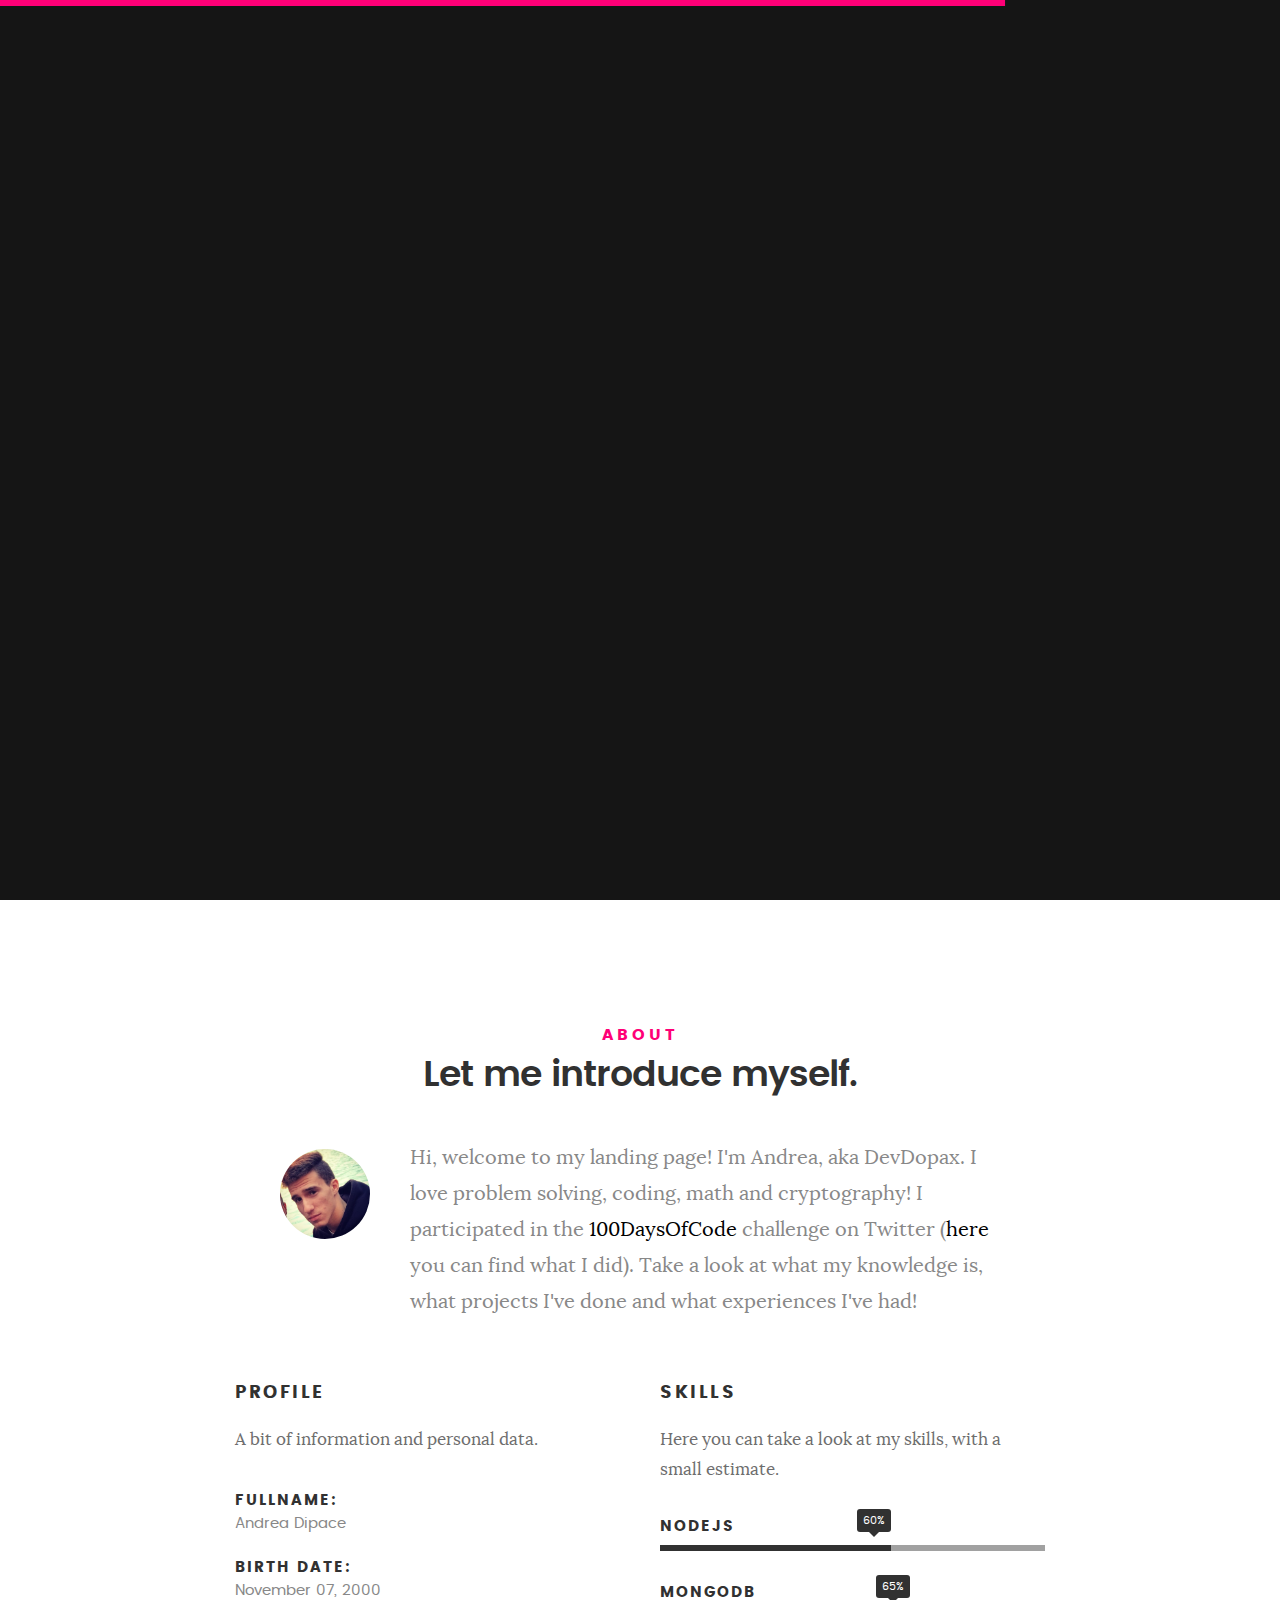
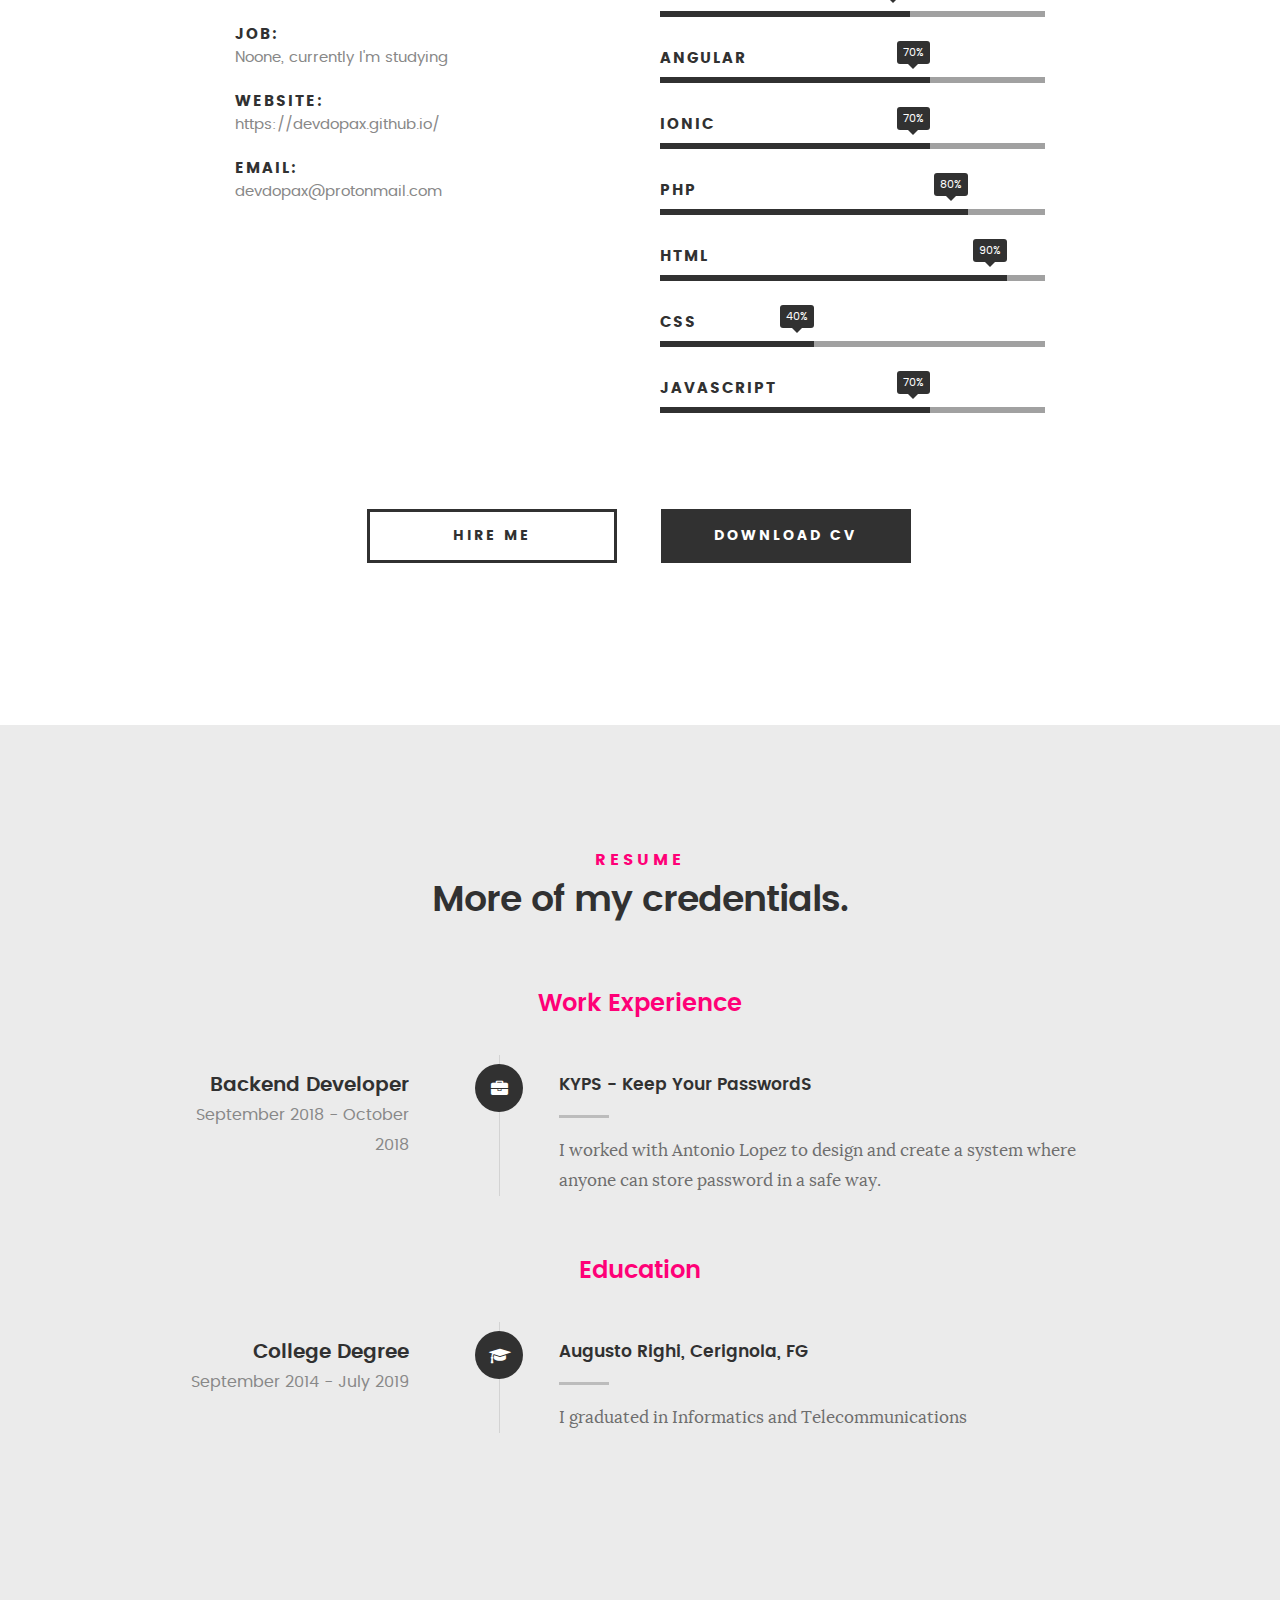
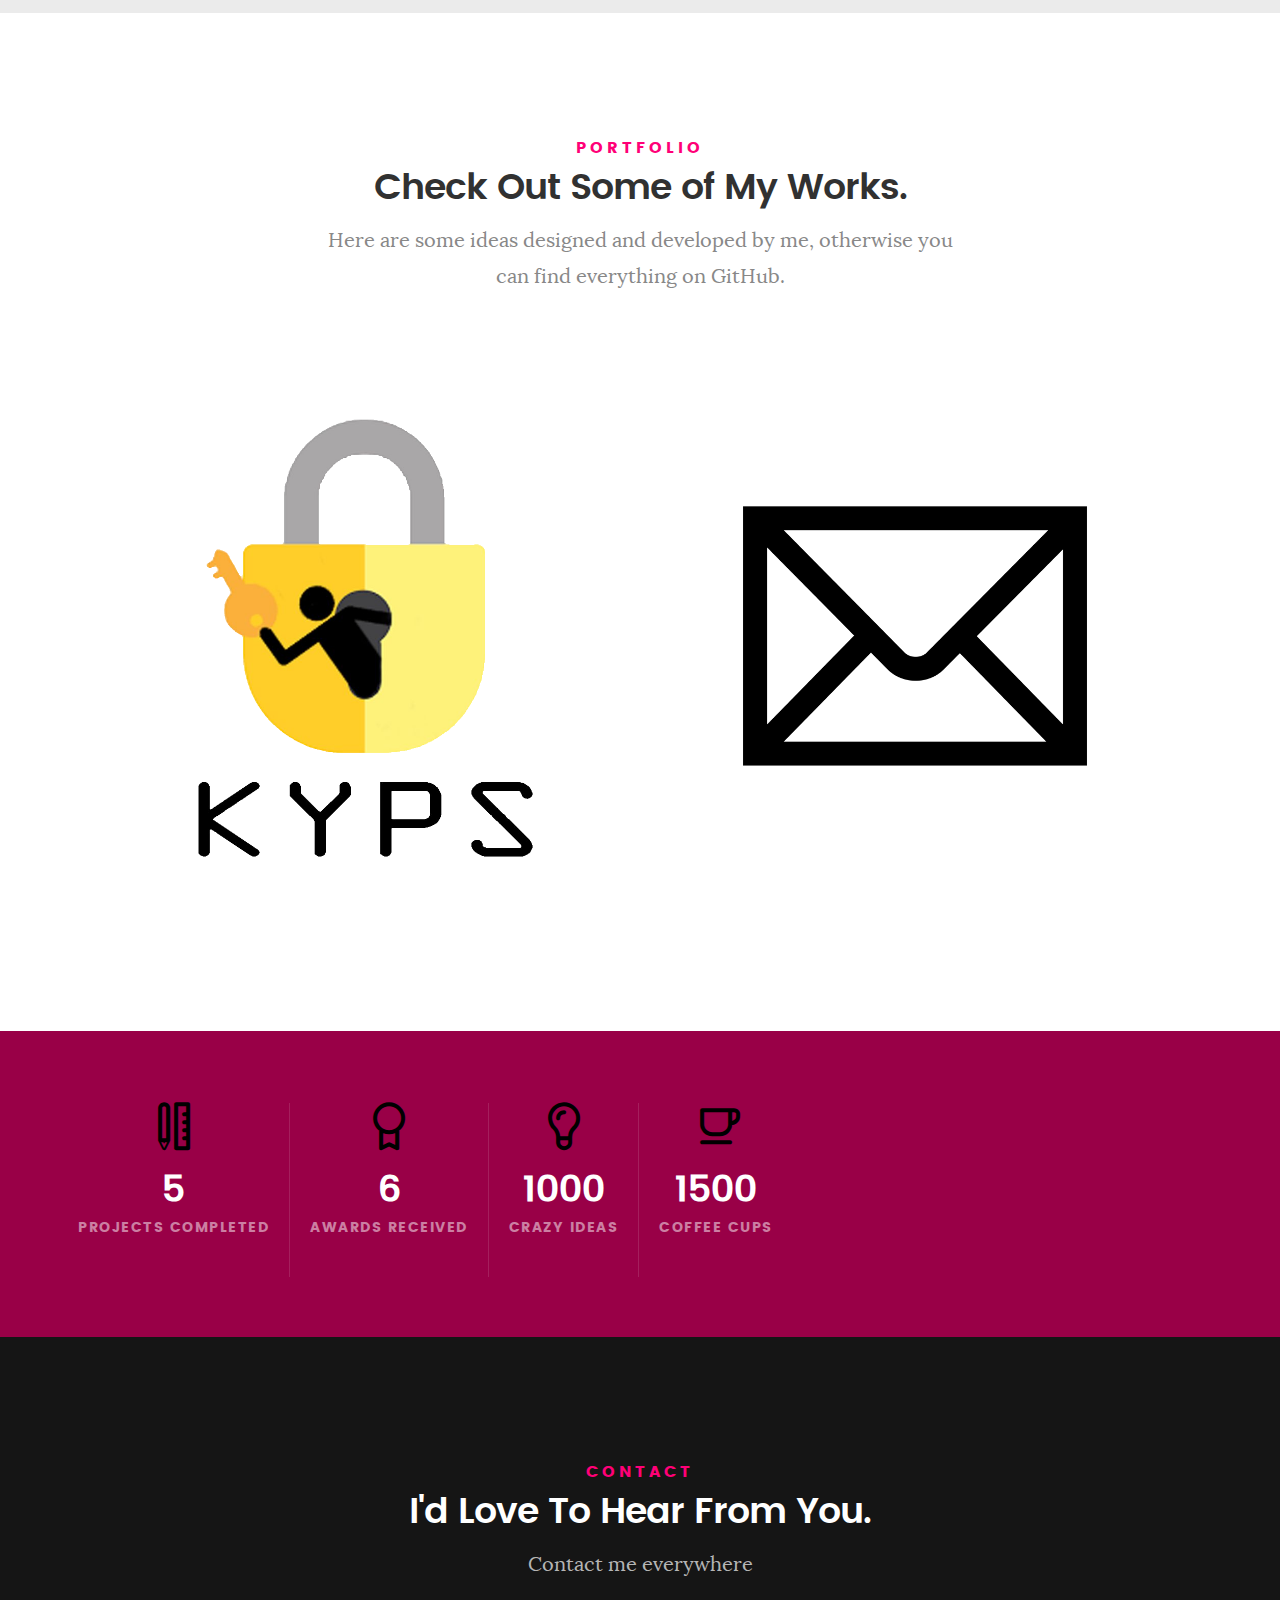
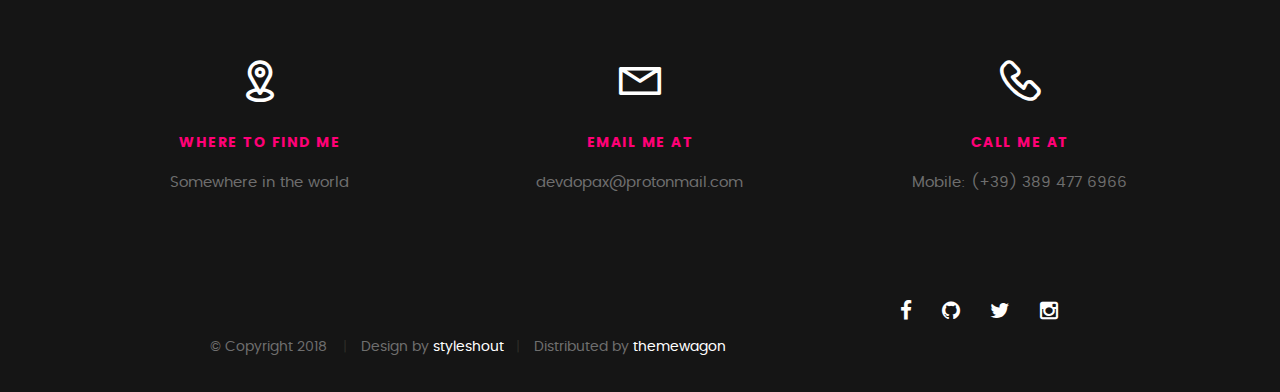
==== index.html @ ac33d2b0 "All done" ====
<!DOCTYPE html>
<!--[if IE 8 ]><html class="no-js oldie ie8" lang="en"> <![endif]-->
<!--[if IE 9 ]><html class="no-js oldie ie9" lang="en"> <![endif]-->
<!--[if (gte IE 9)|!(IE)]><!--><html class="no-js" lang="en"> <!--<![endif]-->
<head>

   <!--- basic page needs
   ================================================== -->
   <meta charset="utf-8">
	<title>DevDopax</title>
	<meta name="description" content="">  
	<meta name="author" content="">

   <!-- mobile specific metas
   ================================================== -->
	<meta name="viewport" content="width=device-width, initial-scale=1, maximum-scale=1">

 	<!-- CSS
   ================================================== -->
   <link rel="stylesheet" href="css/base.css">  
   <link rel="stylesheet" href="css/main.css">
   <link rel="stylesheet" href="css/vendor.css">     

   <!-- script
   ================================================== -->   
	<script src="js/modernizr.js"></script>
	<script src="js/pace.min.js"></script>

   <!-- favicons
	================================================== -->
	<link rel="icon" type="image/png" href="favicon.png">

</head>

<body id="top">

	<!-- header 
   ================================================== -->
   <header>   	
   	<div class="row">

   		<div class="top-bar">
   			<a class="menu-toggle" href="#"><span>Menu</span></a>

	   		<div class="logo">
		         <a href="index.html">Menu</a>
		      </div>		      

		   	<nav id="main-nav-wrap">
					<ul class="main-navigation">
						<li class="current"><a class="smoothscroll"  href="#intro" title="">Home</a></li>
						<li><a class="smoothscroll"  href="#about" title="">About</a></li>
						<li><a class="smoothscroll"  href="#resume" title="">Resume</a></li>
						<li><a class="smoothscroll"  href="#portfolio" title="">Portfolio</a></li>				
						<li><a class="smoothscroll"  href="#contact" title="">Contact</a></li>	
						<li><a href="asl.html">Alternanza Scuola Lavoro</a></li>
					</ul>
				</nav>
   		</div> <!-- /top-bar --> 
   		
   	</div> <!-- /row --> 		
   </header> <!-- /header -->

	<!-- intro section
   ================================================== -->
   <section id="intro">   

   	<div class="intro-overlay"></div>	

   	<div class="intro-content">
   		<div class="row">

   			<div class="col-twelve">

	   			<h5>Hello, World.</h5>
	   			<h1>I'm Andrea Dipace.</h1>

	   			<p class="intro-position">
	   				<span>Junior Full Stack Developer</span>
	   				<span>Creator</span>
	   			</p>

	   			<a class="button stroke smoothscroll" href="#about" title="">More About Me</a>

	   		</div>  
   			
   		</div>   		 		
   	</div> <!-- /intro-content --> 

   	<ul class="intro-social">        
         <li><a href="https://facebook.com/DevDopax"><i class="fa fa-facebook"></i></a></li>
         <li><a href="https://github.com/DevDopax/"><i class="fa fa-github"></i></a></li>
         <li><a href="https://twitter.com/DevDopax"><i class="fa fa-twitter"></i></a></li>
         <li><a href="https://instagram.com/DevDopax/"><i class="fa fa-instagram"></i></a></li>
      </ul> <!-- /intro-social -->      	

   </section> <!-- /intro -->


   <!-- about section
   ================================================== -->
   <section id="about">  

   	<div class="row section-intro">
   		<div class="col-twelve">

   			<h5>About</h5>
   			<h1>Let me introduce myself.</h1>

   			<div class="intro-info">

   				<img src="images/profile-pic.jpg" alt="Profile Picture">

   				<p class="lead">Hi, welcome to my landing page! I'm Andrea, aka DevDopax. I love problem solving, coding, math and cryptography! I participated in the <a href="https://www.100daysofcode.com/" target="_blank">100DaysOfCode</a> challenge on Twitter (<a href="https://twitter.com/i/moments/1096091751331315713" target="_blank">here</a> you can find what I did). Take a look at what my knowledge is, what projects I've done and what experiences I've had! </p>
   			</div>   			

   		</div>   		
   	</div> <!-- /section-intro -->

   	<div class="row about-content">

   		<div class="col-six tab-full">

   			<h3>Profile</h3>
   			<p>A bit of information and personal data.</p>

   			<ul class="info-list">
   				<li>
   					<strong>Fullname:</strong>
   					<span>Andrea Dipace</span>
   				</li>
   				<li>
   					<strong>Birth Date:</strong>
   					<span>November 07, 2000</span>
   				</li>
   				<li>
   					<strong>Job:</strong>
   					<span>Noone, currently I'm studying</span>
   				</li>
   				<li>
   					<strong>Website:</strong>
   					<span>https://devdopax.github.io/</span>
   				</li>
   				<li>
   					<strong>Email:</strong>
   					<span>devdopax@protonmail.com</span>
   				</li>

   			</ul> <!-- /info-list -->

   		</div>

   		<div class="col-six tab-full">

   			<h3>Skills</h3>
   			<p>Here you can take a look at my skills, with a small estimate.</p>

				<ul class="skill-bars">
					<li>
						<div class="progress percent60"><span>60%</span></div>
						<strong>NodeJS</strong>
					</li>
					<li>
						<div class="progress percent65"><span>65%</span></div>
						<strong>MongoDB</strong>
					</li>
					<li>
						<div class="progress percent70"><span>70%</span></div>
						<strong>Angular</strong>
					</li>
					<li>
						<div class="progress percent70"><span>70%</span></div>
						<strong>Ionic</strong>
					</li>
					<li>
						<div class="progress percent80"><span>80%</span></div>
						<strong>PHP</strong>
					</li>
				   <li>
				   	<div class="progress percent90"><span>90%</span></div>
				   	<strong>HTML</strong>
				   </li>
				   <li>
				   	<div class="progress percent40"><span>40%</span></div>
				   	<strong>CSS</strong>
				   </li>
				   <li>
				   	<div class="progress percent70"><span>70%</span></div>
				   	<strong>Javascript</strong>
				   </li>      
				</ul> <!-- /skill-bars -->		

   		</div>

   	</div>

   	<div class="row button-section">
   		<div class="col-twelve">
   			<a href="#contact" title="Hire Me" class="button stroke smoothscroll">Hire Me</a>
   			<a href="#" title="Download CV" class="button button-primary">Download CV</a>
   		</div>   		
   	</div>

   </section> <!-- /process-->    


   <!-- resume Section
   ================================================== -->
	<section id="resume" class="grey-section">

		<div class="row section-intro">
   		<div class="col-twelve">

   			<h5>Resume</h5>
   			<h1>More of my credentials.</h1>

   			<p class="lead"></p>

   		</div>   		
   	</div> <!-- /section-intro--> 

   	<div class="row resume-timeline">

   		<div class="col-twelve resume-header">

   			<h2>Work Experience</h2>

   		</div> <!-- /resume-header -->

   		<div class="col-twelve">

   			<div class="timeline-wrap">

   				<div class="timeline-block">

	   				<div class="timeline-ico">
							<i class="fa fa-briefcase"></i>
	   				</div>

	   				<div class="timeline-header">
	   					<h3>Backend Developer</h3>
	   					<p>September 2018 - October 2018</p>
	   				</div>

	   				<div class="timeline-content">
	   					<h4>KYPS - Keep Your PasswordS</h4>
	   					<p>I worked with Antonio Lopez to design and create a system where anyone can store password in a safe way.</p>
	   				</div>

	   			</div> <!-- /timeline-block -->

   			</div> <!-- /timeline-wrap -->   			

   		</div> <!-- /col-twelve -->
   		
   	</div> <!-- /resume-timeline -->
   	
   	<div class="row resume-timeline">

   		<div class="col-twelve resume-header">

   			<h2>Education</h2>

   		</div> <!-- /resume-header -->

   		<div class="col-twelve">

   			<div class="timeline-wrap">

   				<div class="timeline-block">

	   				<div class="timeline-ico">
							<i class="fa fa-graduation-cap"></i>
	   				</div>

	   				<div class="timeline-header">
	   					<h3>College Degree</h3>
	   					<p>September 2014 - July 2019</p>
	   				</div>

	   				<div class="timeline-content">
	   					<h4>Augusto Righi, Cerignola, FG</h4>
	   					<p>I graduated in Informatics and Telecommunications</p>
	   				</div>

	   			</div> <!-- /timeline-block -->

   			</div> <!-- /timeline-wrap -->   			

   		</div> <!-- /col-twelve -->
   		
   	</div> <!-- /resume-timeline -->
		
	</section> <!-- /features -->


	<!-- Portfolio Section
   ================================================== -->
	<section id="portfolio">

		<div class="row section-intro">
   		<div class="col-twelve">

   			<h5>Portfolio</h5>
   			<h1>Check Out Some of My Works.</h1>

   			<p class="lead">Here are some ideas designed and developed by me, otherwise you can find everything on GitHub.</p>

   		</div>   		
   	</div> <!-- /section-intro--> 

   	<div class="row portfolio-content">

   		<div class="col-twelve">

   			<!-- portfolio-wrapper -->
	         <div id="folio-wrapper" class="block-1-2 block-mob-full stack">

	         	<div class="bgrid folio-item">
	               <div class="item-wrap">
	               	<img src="images/portfolio/kyps.png" alt="KYPS">
	                  <a href="#modal-01" class="overlay">	                  	           
	                     <div class="folio-item-table">
	                     	<div class="folio-item-cell">
		     					       <h3 class="folio-title">KYPS</h3>	     					    
		     					    	 <span class="folio-types">
		     					       	  Encrypted Password Manager
		     					       </span>
		     					   </div>	                      	
	                     </div>                    
	                  </a>
	               </div>	               
	        		</div> <!-- /folio-item -->

	        		<div class="bgrid folio-item">
	               <div class="item-wrap">
	               	<img src="images/portfolio/opla.png" alt="Opla">
	               	<a href="#modal-02" class="overlay">              		                  
	                     <div class="folio-item-table">
	                     	<div class="folio-item-cell">
	                     		<h3 class="folio-title">OPLA</h3>	     					    
		     					    	<span class="folio-types">
		     					       	  Android
		     					      </span>		     		
		     					   </div> 	                      	
	                     </div>                    
	                  </a>
	               </div>
	        		</div> <!-- /folio-item -->

	            <!-- modal popups - begin
	            ============================================================= -->
	            <div id="modal-01" class="popup-modal slider mfp-hide">	

				     	<div class="media">
				     		<img src="images/portfolio/kyps.png" alt="" />
				     	</div>      	

					   <div class="description-box">
					      <h4>KYPS</h4>		      
					      <p>KYPS is a service that allows you to save and view your passwords securely from any device.</p>

					      <div class="categories">Web Development</div>			               
					   </div>

			         <div class="link-box">
			            <a href="https://www.kyps.it">Details</a>
					      <a href="#" class="popup-modal-dismiss">Close</a>
			         </div>		      

				   </div> <!-- /modal-01 -->

				   <div id="modal-02" class="popup-modal slider mfp-hide">	

				     	<div class="media">
				     		<img src="images/portfolio/opla.png" alt="" />
				     	</div>      	

					   <div class="description-box">
					      <h4>Opla</h4>		      
					      <p>A web chat that uses end-to-end encryption for keeping users' messages secure.</p>

					      <div class="categories">Android - Security - Encryption</div>			               
					   </div>

			         <div class="link-box">
			            <a href="https://github.com/DevDopax/Chat">Details</a>
					      <a href="#" class="popup-modal-dismiss">Close</a>
			         </div>		      

				   </div> <!-- /modal-02 -->

				   <div id="modal-03" class="popup-modal slider mfp-hide">	

				     	<div class="media">
				     		<img src="images/portfolio/modals/m-clouds.jpg" alt="" />
				     	</div>      	

					   <div class="description-box">
					      <h4>Clouds</h4>		      
					      <p>Proin gravida nibh vel velit auctor aliquet. Aenean sollicitudin, lorem quis bibendum auctor, nisi elit consequat ipsum, nec sagittis sem nibh id elit.</p>

					      <div class="categories">Web Design</div>			               
					   </div>

			         <div class="link-box">
			            <a href="http://www.behance.net">Details</a>
					      <a href="#" class="popup-modal-dismiss">Close</a>
			         </div>		      

				   </div> <!-- /modal-03 -->

				   <div id="modal-04" class="popup-modal slider mfp-hide">	

				     	<div class="media">
				     		<img src="images/portfolio/modals/m-beetle.jpg" alt="" />
				     	</div>      	

					   <div class="description-box">
					      <h4>Beetle</h4>		      
					      <p>Proin gravida nibh vel velit auctor aliquet. Aenean sollicitudin, lorem quis bibendum auctor, nisi elit consequat ipsum, nec sagittis sem nibh id elit.</p>

					      <div class="categories">Branding</div>			               
					   </div>

			         <div class="link-box">
			            <a href="http://www.behance.net">Details</a>
					      <a href="#" class="popup-modal-dismiss">Close</a>
			         </div>		      

				   </div> <!-- /modal-04 -->

				   <div id="modal-05" class="popup-modal slider mfp-hide">	

				     	<div class="media">
				     		<img src="images/portfolio/modals/m-lighthouse.jpg" alt="" />
				     	</div>      	

					   <div class="description-box">
					      <h4>Lighthouse</h4>		      
					      <p>Proin gravida nibh vel velit auctor aliquet. Aenean sollicitudin, lorem quis bibendum auctor, nisi elit consequat ipsum, nec sagittis sem nibh id elit.</p>

					      <div class="categories">Web Development</div>			               
					   </div>

			         <div class="link-box">
			            <a href="http://www.behance.net">Details</a>
					      <a href="#" class="popup-modal-dismiss">Close</a>
			         </div>		      

				   </div> <!-- /modal-05 -->

				   <div id="modal-06" class="popup-modal slider mfp-hide">	

				     	<div class="media">
				     		<img src="images/portfolio/modals/m-salad.jpg" alt="" />
				     	</div>      	

					   <div class="description-box">
					      <h4>Salad</h4>		      
					      <p>Proin gravida nibh vel velit auctor aliquet. Aenean sollicitudin, lorem quis bibendum auctor, nisi elit consequat ipsum, nec sagittis sem nibh id elit.</p>

					      <div class="categories">Branding</div>			               
					   </div>

			         <div class="link-box">
			            <a href="http://www.behance.net">Details</a>
					      <a href="#" class="popup-modal-dismiss">Close</a>
			         </div>		      

				   </div> <!-- /modal-06 -->


				   <!-- modal popups - end
	            ============================================================= -->

	         </div> <!-- /portfolio-wrapper --> 

   		</div>  <!-- /twelve -->   

   	</div> <!-- /portfolio-content --> 
		
	</section> <!-- /portfolio --> 
	

	<!-- stats Section
   ================================================== -->
	<section id="stats" class="count-up">

		<div class="row">
			<div class="col-twelve">

				<div class="block-s-1-3 block-tab-1-2 block-mob-full stats-list">

					<div class="bgrid stat">

						<div class="icon-part">
							<i class="icon-pencil-ruler"></i>
						</div>

						<h3 class="stat-count">
							5
						</h3>

						<h5 class="stat-title">
							Projects Completed
						</h5>

					</div> <!-- /stat -->

					<div class="bgrid stat">

						<div class="icon-part">
							<i class="icon-badge"></i>
						</div>

						<h3 class="stat-count">
							6
						</h3>

						<h5 class="stat-title">
							Awards Received
						</h5>

					</div> <!-- /stat -->									

					<div class="bgrid stat">

						<div class="icon-part">
							<i class="icon-light-bulb"></i>
						</div>

						<h3 class="stat-count">
							1000
						</h3>

						<h5 class="stat-title">
							Crazy Ideas
						</h5>

					</div> <!-- /stat -->

					<div class="bgrid stat">

						<div class="icon-part">
							<i class="icon-cup"></i>
						</div>

						<h3 class="stat-count">
							1500
						</h3>

						<h5 class="stat-title">
							Coffee Cups
						</h5>

					</div> <!-- /stat -->

				</div> <!-- /stats-list -->

			</div> <!-- /twelve -->
		</div> <!-- /row -->

	</section> <!-- /stats -->

	
   <!-- contact
   ================================================== -->
	<section id="contact">

		<div class="row section-intro">
   		<div class="col-twelve">

   			<h5>Contact</h5>
   			<h1>I'd Love To Hear From You.</h1>

   			<p class="lead">Contact me everywhere</p>

   		</div> 
		 </div> <!-- /section-intro -->
		 
   	<div class="row contact-info">

   		<div class="col-four tab-full">

   			<div class="icon">
   				<i class="icon-pin"></i>
   			</div>

   			<h5>Where to find me</h5>

   			<p>Somewhere in the world</p>

   		</div>

   		<div class="col-four tab-full collapse">

   			<div class="icon">
   				<i class="icon-mail"></i>
   			</div>

   			<h5>Email Me At</h5>

   			<p>devdopax@protonmail.com</p>

   		</div>

   		<div class="col-four tab-full">

   			<div class="icon">
   				<i class="icon-phone"></i>
   			</div>

   			<h5>Call Me At</h5>

   			<p>Mobile: (+39) 389 477 6966</p>

   		</div>
   		
   	</div> <!-- /contact-info -->
		
	</section> <!-- /contact -->


   <!-- footer
   ================================================== -->

   <footer>
     	<div class="row">

     		<div class="col-six tab-full pull-right social">

     			<ul class="footer-social">        
			      <li><a href="https://facebook.com/DevDopax"><i class="fa fa-facebook"></i></a></li>
						<li><a href="https://github.com/DevDopax/"><i class="fa fa-github"></i></a></li>
						<li><a href="https://twitter.com/DevDopax"><i class="fa fa-twitter"></i></a></li>
						<li><a href="https://instagram.com/DevDopax/"><i class="fa fa-instagram"></i></a></li>
			   </ul> 
	      		
	      </div>

      	<div class="col-eight tab-full">
	      	<div class="copyright">
		        	<span>© Copyright 2018 </span> 
		        	<span>Design by <a href="http://www.styleshout.com/">styleshout</a></span> 
		        	<span>Distributed by <a href="https://themewagon.com/">themewagon</a></span>	         	
		         </div>		                  
	      	</div>

	      	<div id="go-top">
		         <a class="smoothscroll" title="Back to Top" href="#top"><i class="fa fa-long-arrow-up"></i></a>
		      </div>

      	</div> <!-- /row -->     	
   </footer>  

   <div id="preloader"> 
    	<div id="loader"></div>
   </div> 

   <!-- Java Script
   ================================================== --> 
   <script src="js/jquery-2.1.3.min.js"></script>
   <script src="js/plugins.js"></script>
   <script src="js/main.js"></script>

</body>

</html>
---- css/base.css ----
/**
 * =================================================================== 
 *
 *  Kards v1.0 Base Stylesheet
 *  url: styleshout.com
 *  03-01-2016
 *  ------------------------------------------------------------------
 *  TOC:
 *  01. reset
 *  02. basic/base setup styles
 *  03. grid
 *  04. MISC
 *
 * =================================================================== 
 */

/** 
 * ===================================================================
 * 01. reset - normalize.css v3.0.2 | MIT License | git.io/normalize
 *
 * ------------------------------------------------------------------- 
 */
html {
	font-family: sans-serif;
	-ms-text-size-adjust: 100%;
	-webkit-text-size-adjust: 100%;
}

body {
	margin: 0;
}

article,
aside,
details,
figcaption,
figure,
footer,
header,
hgroup,
main,
menu,
nav,
section,
summary {
	display: block;
}

audio,
canvas,
progress,
video {
	display: inline-block;
	vertical-align: baseline;
}

audio:not([controls]) {
	display: none;
	height: 0;
}

[hidden],
template {
	display: none;
}

a {
	background: transparent;
}

a:active,
a:hover {
	outline: 0;
}

abbr[title] {
	border-bottom: 1px dotted;
}

b,
strong {
	font-weight: bold;
}

dfn {
	font-style: italic;
}

h1 {
	font-size: 2em;
	margin: 0.67em 0;
}

mark {
	background: #ff0;
	color: #000;
}

small {
	font-size: 80%;
}

sub,
sup {
	font-size: 75%;
	line-height: 0;
	position: relative;
	vertical-align: baseline;
}

sup {
	top: -0.5em;
}

sub {
	bottom: -0.25em;
}

img {
	border: 0;
}

svg:not(:root) {
	overflow: hidden;
}

figure {
	margin: 1em 40px;
}

hr {
	-moz-box-sizing: content-box;
	box-sizing: content-box;
	height: 0;
}

pre {
	overflow: auto;
}

code,
kbd,
pre,
samp {
	font-family: monospace, monospace;
	font-size: 1em;
}

button,
input,
optgroup,
select,
textarea {
	color: inherit;
	font: inherit;
	margin: 0;
}

button {
	overflow: visible;
}

button,
select {
	text-transform: none;
}

button,
html input[type="button"],
input[type="reset"],
input[type="submit"] {
	-webkit-appearance: button;
	cursor: pointer;
}

button[disabled],
html input[disabled] {
	cursor: default;
}

button::-moz-focus-inner,
input::-moz-focus-inner {
	border: 0;
	padding: 0;
}

input {
	line-height: normal;
}

input[type="checkbox"],
input[type="radio"] {
	box-sizing: border-box;
	padding: 0;
}

input[type="number"]::-webkit-inner-spin-button,
input[type="number"]::-webkit-outer-spin-button {
	height: auto;
}

input[type="search"] {
	-webkit-appearance: textfield;
	-moz-box-sizing: content-box;
	-webkit-box-sizing: content-box;
	box-sizing: content-box;
}

input[type="search"]::-webkit-search-cancel-button,
input[type="search"]::-webkit-search-decoration {
	-webkit-appearance: none;
}

fieldset {
	border: 1px solid #c0c0c0;
	margin: 0 2px;
	padding: 0.35em 0.625em 0.75em;
}

legend {
	border: 0;
	padding: 0;
}

textarea {
	overflow: auto;
}

optgroup {
	font-weight: bold;
}

table {
	border-collapse: collapse;
	border-spacing: 0;
}

td,
th {
	padding: 0;
}

/** 
 * ===================================================================
 * 02. basic/base setup styles - (_basic.scss)
 *
 * ------------------------------------------------------------------- 
 */
html {
	font-size: 62.5%;
	box-sizing: border-box;
}

*,
*::before,
*::after {
	box-sizing: inherit;
}

body {
	font-weight: normal;
	line-height: 1;
	text-rendering: optimizeLegibility;
	word-wrap: break-word;
	-webkit-overflow-scrolling: touch;
	-webkit-text-size-adjust: none;
}

body,
input,
button {
	-moz-osx-font-smoothing: grayscale;
	-webkit-font-smoothing: antialiased;
}

/**
 * Media - (_basic.scss)
 * ------------------------------------------------------------------- 
 */
img,
video {
	max-width: 100%;
	height: auto;
}

/**
 * Typography resets - (_basic.scss)
 * ------------------------------------------------------------------- 
 */
div,
dl,
dt,
dd,
ul,
ol,
li,
h1,
h2,
h3,
h4,
h5,
h6,
pre,
form,
p,
blockquote,
th,
td {
	margin: 0;
	padding: 0;
}

h1,
h2,
h3,
h4,
h5,
h6 {
	-webkit-font-variant-ligatures: common-ligatures;
	-moz-font-variant-ligatures: common-ligatures;
	font-variant-ligatures: common-ligatures;
	text-rendering: optimizeLegibility;
}

em,
i {
	font-style: italic;
	line-height: inherit;
}

strong,
b {
	font-weight: bold;
	line-height: inherit;
}

small {
	font-size: 60%;
	line-height: inherit;
}

ol,
ul {
	list-style: none;
}

li {
	display: block;
}

/**
 * links - (_basic.scss)
 * ------------------------------------------------------------------- 
 */
a {
	text-decoration: none;
	line-height: inherit;
}

a img {
	border: none;
}

/**
 * inputs - (_basic.scss)
 * ------------------------------------------------------------------- 
 */
fieldset {
	margin: 0;
	padding: 0;
}

input[type="email"],
input[type="number"],
input[type="search"],
input[type="text"],
input[type="tel"],
input[type="url"],
input[type="password"],
textarea {
	-webkit-appearance: none;
	-moz-appearance: none;
	-ms-appearance: none;
	-o-appearance: none;
	appearance: none;
}

/** 
 * ===================================================================
 * 03. grid - (_grid.scss)
 *
 * ------------------------------------------------------------------- 
 */
.row {
	width: 94%;
	max-width: 1140px;
	margin: 0 auto;
}

.row:before,
.row:after {
	content: "";
	display: table;
}

.row:after {
	clear: both;
}

.row .row {
	width: auto;
	max-width: none;
	margin-left: -20px;
	margin-right: -20px;
}

[class*="col-"],
.bgrid {
	float: left;
}

[class*="col-"] + [class*="col-"].end {
	float: right;
}

[class*="col-"] {
	padding: 0 20px;
}

.col-one {
	width: 8.33333%;
}

.col-two,
.col-1-6 {
	width: 16.66667%;
}

.col-three,
.col-1-4 {
	width: 25%;
}

.col-four,
.col-1-3 {
	width: 33.33333%;
}

.col-five {
	width: 41.66667%;
}

.col-six,
.col-1-2 {
	width: 50%;
}

.col-seven {
	width: 58.33333%;
}

.col-eight,
.col-2-3 {
	width: 66.66667%;
}

.col-nine,
.col-3-4 {
	width: 75%;
}

.col-ten,
.col-5-6 {
	width: 83.33333%;
}

.col-eleven {
	width: 91.66667%;
}

.col-twelve,
.col-full {
	width: 100%;
}

/**
 * small screens - (_grid.scss)
 * --------------------------------------------------------------- 
 */
@media screen and (max-width:1024px) {
	.row .row {
		margin-left: -18px;
		margin-right: -18px;
	}

	[class*="col-"] {
		padding: 0 18px;
	}

}

/**
 * tablets - (_grid.scss)
 * --------------------------------------------------------------- 
 */
@media screen and (max-width:768px) {
	.row {
		width: auto;
		padding-left: 30px;
		padding-right: 30px;
	}

	.row .row {
		padding-left: 0;
		padding-right: 0;
		margin-left: -15px;
		margin-right: -15px;
	}

	[class*="col-"] {
		padding: 0 15px;
	}

	.tab-1-4 {
		width: 25%;
	}

	.tab-1-3 {
		width: 33.33333%;
	}

	.tab-1-2 {
		width: 50%;
	}

	.tab-2-3 {
		width: 66.66667%;
	}

	.tab-3-4 {
		width: 75%;
	}

	.tab-full {
		width: 100%;
	}

}

/**
 * large mobile devices - (_grid.scss)
 * --------------------------------------------------------------- 
 */
@media screen and (max-width:600px) {
	.row {
		padding-left: 25px;
		padding-right: 25px;
	}

	.row .row {
		margin-left: -10px;
		margin-right: -10px;
	}

	[class*="col-"] {
		padding: 0 10px;
	}

	.mob-1-4 {
		width: 25%;
	}

	.mob-1-2 {
		width: 50%;
	}

	.mob-3-4 {
		width: 75%;
	}

	.mob-full {
		width: 100%;
	}

}

/**
 * small mobile devices - (_grid.scss)
 * --------------------------------------------------------------- 
 */
@media screen and (max-width:400px) {
	.row .row {
		padding-left: 0;
		padding-right: 0;
		margin-left: 0;
		margin-right: 0;
	}

	[class*="col-"] {
		width: 100% !important;
		float: none !important;
		clear: both !important;
		margin-left: 0;
		margin-right: 0;
		padding: 0;
	}

	[class*="col-"] + [class*="col-"].end {
		float: none;
	}

}

/** 
 * ===================================================================
 * block grids - (_grid.scss)
 *
 * ------------------------------------------------------------------- 
 */
[class*="block-"]:before,
[class*="block-"]:after {
	content: "";
	display: table;
}

[class*="block-"]:after {
	clear: both;
}

.block-1-6 .bgrid {
	width: 16.66667%;
}

.block-1-4 .bgrid {
	width: 25%;
}

.block-1-3 .bgrid {
	width: 33.33333%;
}

.block-1-2 .bgrid {
	width: 50%;
}

/**
 * Clearing for block grid columns. Allow columns with 
 * different heights to align properly.
 */
.block-1-6 .bgrid:nth-child(6n+1),
.block-1-4 .bgrid:nth-child(4n+1),
.block-1-3 .bgrid:nth-child(3n+1),
.block-1-2 .bgrid:nth-child(2n+1) {
	clear: both;
}

/**
 * small screens - (_grid.scss)
 * --------------------------------------------------------------- 
 */
@media screen and (max-width:1024px) {
	.block-s-1-6 .bgrid {
		width: 16.66667%;
	}

	.block-s-1-4 .bgrid {
		width: 25%;
	}

	.block-s-1-3 .bgrid {
		width: 33.33333%;
	}

	.block-s-1-2 .bgrid {
		width: 50%;
	}

	.block-s-full .bgrid {
		width: 100%;
		clear: both;
	}

	[class*="block-s-"] .bgrid:nth-child(n) {
		clear: none;
	}

	.block-s-1-6 .bgrid:nth-child(6n+1),
	.block-s-1-4 .bgrid:nth-child(4n+1),
	.block-s-1-3 .bgrid:nth-child(3n+1),
	.block-s-1-2 .bgrid:nth-child(2n+1) {
		clear: both;
	}

}

/**
 * tablets - (_grid.scss)
 * --------------------------------------------------------------- 
 */
@media screen and (max-width:768px) {
	.block-tab-1-6 .bgrid {
		width: 16.66667%;
	}

	.block-tab-1-4 .bgrid {
		width: 25%;
	}

	.block-tab-1-3 .bgrid {
		width: 33.33333%;
	}

	.block-tab-1-2 .bgrid {
		width: 50%;
	}

	.block-tab-full .bgrid {
		width: 100%;
		clear: both;
	}

	[class*="block-tab-"] .bgrid:nth-child(n) {
		clear: none;
	}

	.block-tab-1-6 .bgrid:nth-child(6n+1),
	.block-tab-1-4 .bgrid:nth-child(4n+1),
	.block-tab-1-3 .bgrid:nth-child(3n+1),
	.block-tab-1-2 .bgrid:nth-child(2n+1) {
		clear: both;
	}

}

/**
 * large mobile devices - (_grid.scss)
 * --------------------------------------------------------------- 
 */
@media screen and (max-width:600px) {
	.block-mob-1-6 .bgrid {
		width: 16.66667%;
	}

	.block-mob-1-4 .bgrid {
		width: 25%;
	}

	.block-mob-1-3 .bgrid {
		width: 33.33333%;
	}

	.block-mob-1-2 .bgrid {
		width: 50%;
	}

	.block-mob-full .bgrid {
		width: 100%;
		clear: both;
	}

	[class*="block-mob-"] .bgrid:nth-child(n) {
		clear: none;
	}

	.block-mob-1-6 .bgrid:nth-child(6n+1),
	.block-mob-1-4 .bgrid:nth-child(4n+1),
	.block-mob-1-3 .bgrid:nth-child(3n+1),
	.block-mob-1-2 .bgrid:nth-child(2n+1) {
		clear: both;
	}

}

/**
 * stack on small mobile devices - (_grid.scss)
 * --------------------------------------------------------------- 
 */
@media screen and (max-width:400px) {
	.stack .bgrid {
		width: 100% !important;
		float: none !important;
		clear: both !important;
		margin-left: 0;
		margin-right: 0;
	}

}

/** 
 * ===================================================================
 * 04. MISC  - (_grid.scss)
 *
 * ------------------------------------------------------------------- 
 */

/**
 * Clearing - (http://nicolasgallagher.com/micro-clearfix-hack/
 */
.group:before,
.group:after {
	content: "";
	display: table;
}

.group:after {
	clear: both;
}

/**
 * Misc Helper Styles 
 */
.hide {
	display: none;
}

.invisible {
	visibility: hidden;
}

.antialiased {
	-webkit-font-smoothing: antialiased;
	-moz-osx-font-smoothing: grayscale;
}

.remove-bottom {
	margin-bottom: 0;
}

.half-bottom {
	margin-bottom: 1.5rem !important;
}

.add-bottom {
	margin-bottom: 3rem !important;
}

.no-border {
	border: none;
}

.full-width {
	width: 100%;
}

.text-center {
	text-align: center;
}

.text-left {
	text-align: left;
}

.text-right {
	text-align: right;
}

.pull-left {
	float: left;
}

.pull-right {
	float: right;
}

.align-center {
	margin-left: auto;
	margin-right: auto;
	text-align: center;
}

/*# sourceMappingURL=base.css.map */
---- css/main.css ----
/**
 * =================================================================== 
 *
 *  Kards v1.0 Main Stylesheet
 *  url: styleshout.com
 *  03-01-2016
 *  ------------------------------------------------------------------
 *  TOC:
 *  01. webfonts and iconfonts
 *  02. base style overrides
 *  03. typography & general theme styles
 *  04. preloader
 *  05. forms
 *  06. buttons 
 *  07. other components
 *  08. common styles
 *  09. header styles
 *  10. intro
 *  11. about
 *  12. resume
 *  13. portfolio
 *  14. call-to-action section
 *  15. services
 *  16. stats
 *  17. contact
 *  18. footer
 *
 * =================================================================== 
 */


/** 
 * ===================================================================
 * 01. webfonts and iconfonts - (_document-setup.scss)
 *
 * ------------------------------------------------------------------- 
 */
@import url("fonts.css");
@import url("font-awesome/css/font-awesome.min.css");
@import url("micons/micons.css");


/** 
 * ===================================================================
 * 02. base style overrides - (_document-setup.scss)
 *
 * ------------------------------------------------------------------- 
 */
html {
	font-size: 10px;
}

@media only screen and (max-width:1024px) {
	html {
		font-size: 9.411764705882353px;
	}
}
@media only screen and (max-width:768px) {
	html {
		font-size: 10px;
	}
}
@media only screen and (max-width:400px) {
	html {
		font-size: 9.411764705882353px;
	}
}

html, body {
	height: 100%;
}
body {
	background: #151515;
	font-family: "lora-regular", serif;
	font-size: 1.7rem;
	line-height: 3rem;
	color: #6e6e6e;
}

/**
 * links - (_document-setup.scss)
 * -------------------------------------------------------------------
 */
a, a:visited {
	color: #000000;
	-moz-transition: all 0.3s ease-in-out;
	-o-transition: all 0.3s ease-in-out;
	-webkit-transition: all 0.3s ease-in-out;
	-ms-transition: all 0.3s ease-in-out;
	transition: all 0.3s ease-in-out;
}
a:hover, a:focus, a:active {
	color: #FF0077;
	outline: 0;
}

/** 
 * ===================================================================
 * 03. typography & general theme styles - (_document-setup.scss)
 *
 * ------------------------------------------------------------------- 
 */
h1, h2, h3, h4, h5, h6, .h01, .h02, .h03, .h04, .h05, .h06 {
	font-family: "poppins-semibold", sans-serif;
	color: #313131;
	font-style: normal;
	text-rendering: optimizeLegibility;
	margin-bottom: 2.1rem;
}
h3, .h03, h4, .h04 {
	margin-bottom: 1.8rem;
}
h5, .h05, h6, .h06 {
	font-family: "poppins-bold";
	margin-bottom: 1.2rem;
}
h1, .h01 {
	font-size: 3.1rem;
	line-height: 1.355;
	letter-spacing: -.1rem;
}
@media only screen and (max-width:600px) {
	h1, .h01 {
		font-size: 2.6rem;
		letter-spacing: -.07rem;
	}
}
h2, .h02 {
	font-size: 2.4rem;
	line-height: 1.25;
}
h3, .h03 {
	font-size: 2rem;
	line-height: 1.5;
}
h4, .h04 {
	font-size: 1.7rem;
	line-height: 1.765;
}
h5, .h05 {
	font-size: 1.4rem;
	line-height: 1.714;
	text-transform: uppercase;
	letter-spacing: .15rem;
}
h6, .h06 {
	font-size: 1.3rem;
	line-height: 1.846;
	text-transform: uppercase;
	letter-spacing: .15rem;
}
p img {
	margin: 0;
}
p.lead {
	font-family: "lora-regular", serif;
	font-size: 2rem;
	line-height: 1.8;
	color: #888888;
}
@media only screen and (max-width:768px) {
	p.lead {
		font-size: 1.7rem;
	}
}
em, i, strong, b {
	font-size: 1.7rem;
	line-height: 3rem;
	font-style: normal;
	font-weight: normal;
}
em, i {
	font-family: "lora-italic", serif;
}
strong, b {
	font-family: "lora-bold", serif;
}
small {
	font-size: 1.2rem;
	line-height: inherit;
}
blockquote {
	margin: 3rem 0;
	padding-left: 4rem;
	position: relative;
}
blockquote:before {
	content: "\201C";
	font-size: 8rem;
	line-height: 0px;
	margin: 0;
	color: #313131;
	font-family: arial, sans-serif;
	position: absolute;
	top: 3rem;
	left: 0;
}
blockquote p {
	font-family: georgia, serif;
	font-style: italic;
	padding: 0;
	font-size: 1.9rem;
	line-height: 1.737;
}
blockquote cite {
	display: block;
	font-size: 1.3rem;
	font-style: normal;
	line-height: 1.616;
}
blockquote cite:before {
	content: "\2014 \0020";
}
blockquote cite a, blockquote cite a:visited {
	color: #888888;
	border: none;
}
abbr {
	font-family: "poppins-bold", serif;
	font-variant: small-caps;
	text-transform: lowercase;
	letter-spacing: .05rem;
	color: #888888;
}
var, kbd, samp, code, pre {
	font-family: Consolas, "Andale Mono", Courier, "Courier New", monospace;
}
pre {
	padding: 2.4rem 3rem 3rem;
	background: #F1F1F1;
}
code {
	font-size: 1.4rem;
	margin: 0 .2rem;
	padding: .3rem .6rem;
	white-space: nowrap;
	background: #F1F1F1;
	border: 1px solid #E1E1E1;
	border-radius: 3px;
}
pre > code {
	display: block;
	white-space: pre;
	line-height: 2;
	padding: 0;
	margin: 0;
}
pre.prettyprint > code {
	border: none;
}
del {
	text-decoration: line-through;
}
abbr[title], dfn[title] {
	border-bottom: 1px dotted;
	cursor: help;
}
mark {
	background: #FFF49B;
	color: #000;
}
hr {
	border: solid #d2d2d2;
	border-width: 1px 0 0;
	clear: both;
	margin: 2.4rem 0 1.5rem;
	height: 0;
}

/**
 * Lists - (_document-setup.scss)  
 * -------------------------------------------------------------------
 */
ol {
	list-style: decimal;
}
ul {
	list-style: disc;
}
li {
	display: list-item;
}
ol, ul {
	margin-left: 1.7rem;
}
ul li {
	padding-left: .4rem;
}
ul ul, ul ol, ol ol, ol ul {
	margin: .6rem 0 .6rem 1.7rem;
}
ul.disc li {
	display: list-item;
	list-style: none;
	padding: 0 0 0 .8rem;
	position: relative;
}
ul.disc li::before {
	content: "";
	display: inline-block;
	width: 8px;
	height: 8px;
	border-radius: 50%;
	background: #FF0077;
	position: absolute;
	left: -17px;
	top: 11px;
	vertical-align: middle;
}
dt {
	margin: 0;
	color: #FF0077;
}
dd {
	margin: 0 0 0 2rem;
}

/**
 * tables - (_document-setup.scss)  
 * -------------------------------------------------------------------
 */
table {
	border-width: 0;
	width: 100%;
	max-width: 100%;
	font-family: "lora-regular", sans-serif;
}
th, td {
	padding: 1.5rem 3rem;
	text-align: left;
	border-bottom: 1px solid #E8E8E8;
}
th {
	color: #313131;
	font-family: "poppins-bold", sans-serif;
}
td {
	line-height: 1.5;
}
th:first-child, td:first-child {
	padding-left: 0;
}
th:last-child, td:last-child {
	padding-right: 0;
}
.table-responsive {
	overflow-x: auto;
	-webkit-overflow-scrolling: touch;
}

/**
 * Spacing - (_document-setup.scss)  
 * -------------------------------------------------------------------
 */
button, .button {
	margin-bottom: 1.2;
}
fieldset {
	margin-bottom: 1.5rem;
}
input,
textarea,
select,
pre,
blockquote,
figure,
table,
p,
ul,
ol,
dl,
form,
.fluid-video-wrapper,
.ss-custom-select {
	margin-bottom: 3rem;
}

/**
 * floated image - (_document-setup.scss)  
 * -------------------------------------------------------------------
 */
img.pull-right {
	margin: .9rem 0 0 2.4rem;
}
img.pull-left {
	margin: .9rem 2.4rem 0 0;
}

/**
 * block grid paddings - (_document-setup.scss) 
 * -------------------------------------------------------------------
 */
.bgrid {
	padding: 0 20px;
}
@media only screen and (max-width:1024px) {
	.bgrid {
		padding: 0 18px;
	}
}
@media only screen and (max-width:768px) {
	.bgrid {
		padding: 0 15px;
	}
}
@media only screen and (max-width:600px) {
	.bgrid {
		padding: 0 10px;
	}
}
@media only screen and (max-width:400px) {
	.bgrid {
		padding: 0;
	}
}

/**
 * pace.js styles - minimal  - (_document-setup.scss)
 * -------------------------------------------------------------------
 */
.pace {
	-webkit-pointer-events: none;
	pointer-events: none;
	-webkit-user-select: none;
	-moz-user-select: none;
	user-select: none;
}
.pace-inactive {
	display: none;
}
.pace .pace-progress {
	background: #FF0077;
	position: fixed;
	z-index: 900;
	top: 0;
	right: 100%;
	width: 100%;
	height: 6px;
}

/** 
 * ===================================================================
 * 04. preloader - (_preloader-1.scss)
 *
 * ------------------------------------------------------------------- 
 */
#preloader {
	position: fixed;
	top: 0;
	left: 0;
	right: 0;
	bottom: 0;
	background: #151515;
	z-index: 800;
	height: 100%;
	width: 100%;
}
.no-js #preloader, .oldie #preloader {
	display: none;
}
#loader {
	position: absolute;
	left: 50%;
	top: 50%;
	width: 60px;
	height: 60px;
	margin: -30px 0 0 -30px;
	padding: 0;
}
#loader:before {
	content: "";
	border-top: 11px solid rgba(255, 255, 255, 0.1);
	border-right: 11px solid rgba(255, 255, 255, 0.1);
	border-bottom: 11px solid rgba(255, 255, 255, 0.1);
	border-left: 11px solid #FF0077;
	-webkit-animation: load 1.1s infinite linear;
	animation: load 1.1s infinite linear;
	display: block;
	border-radius: 50%;
	width: 60px;
	height: 60px;
}
@-webkit-keyframes load {
	0% {
		-webkit-transform: rotate(0deg);
		transform: rotate(0deg);
	}
	100% {
		-webkit-transform: rotate(360deg);
		transform: rotate(360deg);
	}
}
@keyframes load {
	0% {
		-webkit-transform: rotate(0deg);
		transform: rotate(0deg);
	}
	100% {
		-webkit-transform: rotate(360deg);
		transform: rotate(360deg);
	}
}

/** 
 * ===================================================================
 * 05. forms - (_forms.scss)
 *
 * ------------------------------------------------------------------- 
 */
fieldset {
	border: none;
}
input[type="email"],
input[type="number"],
input[type="search"],
input[type="text"],
input[type="tel"],
input[type="url"],
input[type="password"],
textarea,
select {
	display: block;
	height: 6rem;
	padding: 1.5rem 0;
	border: 0;
	outline: none;
	vertical-align: middle;
	color: #313131;
	font-family: "poppins-regular", sans-serif;
	font-size: 1.5rem;
	line-height: 3rem;
	max-width: 100%;
	background: transparent;
	border-bottom: 1px solid rgba(0, 0, 0, 0.3);
	-moz-transition: all 0.3s ease-in-out;
	-o-transition: all 0.3s ease-in-out;
	-webkit-transition: all 0.3s ease-in-out;
	-ms-transition: all 0.3s ease-in-out;
	transition: all 0.3s ease-in-out;
}
.ss-custom-select {
	position: relative;
	padding: 0;
}
.ss-custom-select select {
	-webkit-appearance: none;
	-moz-appearance: none;
	-ms-appearance: none;
	-o-appearance: none;
	appearance: none;
	text-indent: 0.01px;
	text-overflow: '';
	margin: 0;
	line-height: 3rem;
	vertical-align: middle;
}
.ss-custom-select select option {
	padding-left: 2rem;
	padding-right: 2rem;
}
.ss-custom-select select::-ms-expand {
	display: none;
}
.ss-custom-select::after {
	content: '\f0d7';
	font-family: 'FontAwesome';
	position: absolute;
	top: 50%;
	right: 1.5rem;
	margin-top: -10px;
	bottom: auto;
	width: 20px;
	height: 20px;
	line-height: 20px;
	font-size: 18px;
	text-align: center;
	pointer-events: none;
	color: #252525;
}

/* IE9 and below */
.oldie .ss-custom-select::after {
	display: none;
}
textarea {
	min-height: 25rem;
}
input[type="email"]:focus,
input[type="number"]:focus,
input[type="search"]:focus,
input[type="text"]:focus,
input[type="tel"]:focus,
input[type="url"]:focus,
input[type="password"]:focus,
textarea:focus,
select:focus {
	color: #cc005f;
	border-bottom: 1px solid #FF0077;
}
label, legend {
	font-family: "poppins-bold", sans-serif;
	font-size: 1.4rem;
	margin-bottom: .6rem;
	color: #3b3b3b;
	display: block;
}
input[type="checkbox"], input[type="radio"] {
	display: inline;
}
label > .label-text {
	display: inline-block;
	margin-left: 1rem;
	font-family: "poppins-regular", sans-serif;
	line-height: inherit;
}
label > input[type="checkbox"], label > input[type="radio"] {
	margin: 0;
	position: relative;
	top: .15rem;
}

/**
 * Style Placeholder Text  
 * -
 */
::-webkit-input-placeholder {
	color: #a1a1a1;
}
:-moz-placeholder {
	color: #a1a1a1;  /* Firefox 18- */
}
::-moz-placeholder {
	color: #a1a1a1;  /* Firefox 19+ */
}
:-ms-input-placeholder {
	color: #a1a1a1;
}
.placeholder {
	color: #a1a1a1 !important;
}

/** 
 * ===================================================================
 * 06. buttons - (_button-essentials.scss)
 *
 * ------------------------------------------------------------------- 
 */
.button,
a.button,
button,
input[type="submit"],
input[type="reset"],
input[type="button"] {
	display: inline-block;
	font-family: "poppins-bold", sans-serif;
	font-size: 1.4rem;
	text-transform: uppercase;
	letter-spacing: .3rem;
	height: 5.4rem;
	line-height: 5.4rem;
	padding: 0 3rem;
	margin: 0 .3rem 1.2rem 0;
	background: #d8d8d8;
	color: #313131;
	text-decoration: none;
	cursor: pointer;
	text-align: center;
	white-space: nowrap;
	border: none;
	-moz-transition: all 0.3s ease-in-out;
	-o-transition: all 0.3s ease-in-out;
	-webkit-transition: all 0.3s ease-in-out;
	-ms-transition: all 0.3s ease-in-out;
	transition: all 0.3s ease-in-out;
}
.button:hover,
a.button:hover,
button:hover,
input[type="submit"]:hover,
input[type="reset"]:hover,
input[type="button"]:hover,
.button:focus,
button:focus,
input[type="submit"]:focus,
input[type="reset"]:focus,
input[type="button"]:focus {
	background: #bebebe;
	color: #000000;
	outline: 0;
}
.button.button-primary,
a.button.button-primary,
button.button-primary,
input[type="submit"].button-primary,
input[type="reset"].button-primary,
input[type="button"].button-primary {
	background: #313131;
	color: #FFFFFF;
}
.button.button-primary:hover,
a.button.button-primary:hover,
button.button-primary:hover,
input[type="submit"].button-primary:hover,
input[type="reset"].button-primary:hover,
input[type="button"].button-primary:hover,
.button.button-primary:focus,
button.button-primary:focus,
input[type="submit"].button-primary:focus,
input[type="reset"].button-primary:focus,
input[type="button"].button-primary:focus {
	background: #1f1f1f;
}
button.full-width, .button.full-width {
	width: 100%;
	margin-right: 0;
}
button.medium, .button.medium {
	height: 5.7rem !important;
	line-height: 5.7rem !important;
	padding: 0 1.8rem !important;
}
button.large, .button.large {
	height: 6rem !important;
	line-height: 6rem !important;
	padding: 0rem 3rem !important;
}
button.stroke, .button.stroke {
	background: transparent !important;
	border: 3px solid #313131;
	line-height: 4.8rem;
}
button.stroke.medium, .button.stroke.medium {
	line-height: 5.1rem !important;
}
button.stroke.large, .button.stroke.large {
	line-height: 5.4rem !important;
}
button.stroke:hover, .button.stroke:hover {
	border: 3px solid #FF0077;
	color: #FF0077;
}
button::-moz-focus-inner, input::-moz-focus-inner {
	border: 0;
	padding: 0;
}


/** 
 * ===================================================================
 * 07. other components - (_others.scss)
 *
 * ------------------------------------------------------------------- 
 */

/**
 * alert box - (_alert-box.scss)
 * -------------------------------------------------------------------
 */
.alert-box {
	padding: 2.1rem 4rem 2.1rem 3rem;
	position: relative;
	margin-bottom: 3rem;
	border-radius: 3px;
	font-family: "poppins-regular", sans-serif;
	font-size: 1.5rem;
}
.alert-box .close {
	position: absolute;
	right: 1.8rem;
	top: 1.8rem;
	cursor: pointer;
}
.ss-error {
	background-color: #ffd1d2;
	color: #e65153;
}
.ss-success {
	background-color: #c8e675;
	color: #758c36;
}
.ss-info {
	background-color: #d7ecfb;
	color: #4a95cc;
}
.ss-notice {
	background-color: #fff099;
	color: #bba31b;
}

/**
 * additional typo styles - (_additional-typo.scss)
 * -------------------------------------------------------------------
 */

/**
 * drop cap 
 */
.drop-cap:first-letter {
	float: left;
	margin: 0;
	padding: 1.5rem .6rem 0 0;
	font-size: 8.4rem;
	font-family: "poppins-bold", sans-serif;
	line-height: 6rem;
	text-indent: 0;
	background: transparent;
	color: #313131;
}

/**
 * line definition style
 */
.lining dt, .lining dd {
	display: inline;
	margin: 0;
}
.lining dt + dt:before, .lining dd + dt:before {
	content: "\A";
	white-space: pre;
}
.lining dd + dd:before {
	content: ", ";
}
.lining dd + dd:before {
	content: ", ";
}
.lining dd:before {
	content: ": ";
	margin-left: -0.2em;
}

/**
 * dictionary definition style
 */
.dictionary-style dt {
	display: inline;
	counter-reset: definitions;
}
.dictionary-style dt + dt:before {
	content: ", ";
	margin-left: -0.2em;
}
.dictionary-style dd {
	display: block;
	counter-increment: definitions;
}
.dictionary-style dd:before {
	content: counter(definitions, decimal) ". ";
}

/** 
 * Pull Quotes
 * -----------
 * markup:
 *
 * <aside class="pull-quote">
 *		<blockquote>
 *			<p></p>
 *		</blockquote>
 *	</aside>
 *
 * --------------------------------------------------------------------- 
 */
.pull-quote {
	position: relative;
	padding: 2.1rem 3rem 2.1rem 0px;
}
.pull-quote:before, .pull-quote:after {
	height: 1em;
	position: absolute;
	font-size: 8rem;
	font-family: Arial, Sans-Serif;
	color: #333;
}
.pull-quote:before {
	content: "\201C";
	top: 33px;
	left: 0;
}
.pull-quote:after {
	content: '\201D';
	bottom: -33px;
	right: 0;
}
.pull-quote blockquote {
	margin: 0;
}
.pull-quote blockquote:before {
	content: none;
}

/** 
 * Stats Tab
 * ---------
 * markup:
 *
 * <ul class="stats-tabs">
 *		<li><a href="#">[value]<em>[name]</em></a></li>
 *	</ul>
 *
 * Extend this object into your markup.
 *
 * ---------------------------------------------------------------------
 */
.stats-tabs {
	padding: 0;
	margin: 3rem 0;
}
.stats-tabs li {
	display: inline-block;
	margin: 0 1.5rem 3rem 0;
	padding: 0 1.5rem 0 0;
	border-right: 1px solid #ccc;
}
.stats-tabs li:last-child {
	margin: 0;
	padding: 0;
	border: none;
}
.stats-tabs li a {
	display: inline-block;
	font-size: 2.5rem;
	font-family: "poppins-bold", sans-serif;
	border: none;
	color: #252525;
}
.stats-tabs li a:hover {
	color: #FF0077;
}
.stats-tabs li a em {
	display: block;
	margin: .6rem 0 0 0;
	font-size: 1.4rem;
	font-family: "poppins-regular", sans-serif;
	color: #888888;
}

/**
 * skillbars - (_skillbars.scss)
 * -------------------------------------------------------------------
 */
.skill-bars {
	list-style: none;
	margin: 6rem 0 3rem;
}
.skill-bars li {
	height: .6rem;
	background: #a1a1a1;
	width: 100%;
	margin-bottom: 6rem;
	padding: 0;
	position: relative;
}
.skill-bars li strong {
	position: absolute;
	left: 0;
	top: -3rem;
	font-family: "poppins-bold", sans-serif;
	color: #313131;
	text-transform: uppercase;
	letter-spacing: .2rem;
	font-size: 1.5rem;
	line-height: 2.4rem;
}
.skill-bars li .progress {
	background: #313131;
	position: relative;
	height: 100%;
}
.skill-bars li .progress span {
	position: absolute;
	right: 0;
	top: -3.6rem;
	display: block;
	font-family: "poppins-regular", sans-serif;
	color: white;
	font-size: 1.1rem;
	line-height: 1;
	background: #313131;
	padding: .6rem .6rem;
	border-radius: 3px;
}
.skill-bars li .progress span::after {
	position: absolute;
	left: 50%;
	bottom: -5px;
	margin-left: -5px;
	border-right: 5px solid transparent;
	border-left: 5px solid transparent;
	border-top: 5px solid #313131;
	content: "";
}

.skill-bars li .percent5   { width: 5%; }
.skill-bars li .percent10  { width: 10%; }
.skill-bars li .percent15  { width: 15%; }
.skill-bars li .percent20  { width: 20%; }
.skill-bars li .percent25  { width: 25%; }
.skill-bars li .percent30  { width: 30%; }
.skill-bars li .percent35  { width: 35%; }
.skill-bars li .percent40  { width: 40%; }
.skill-bars li .percent45  { width: 45%; }
.skill-bars li .percent50  { width: 50%; }
.skill-bars li .percent55  { width: 55%; }
.skill-bars li .percent60  { width: 60%; }
.skill-bars li .percent65  { width: 65%; }
.skill-bars li .percent70  { width: 70%; }
.skill-bars li .percent75  { width: 75%; }
.skill-bars li .percent80  { width: 80%; }
.skill-bars li .percent85  { width: 85%; }
.skill-bars li .percent90  { width: 90%; }
.skill-bars li .percent95  { width: 95%; }
.skill-bars li .percent100 { width: 100%; }


/** 
 * ===================================================================
 * 08. common styles (_layout.scss)
 *
 * ------------------------------------------------------------------- 
 */
.grey-section {
	background: #ebebeb;
}
.grey-section p.lead {
	color: #7d7d7d;
}
.section-intro {
	max-width: 700px;
	margin-left: auto;
	margin-right: auto;
	text-align: center;
	margin-bottom: 3.6rem;
	position: relative;
}
.section-intro h1 {
	font-family: "poppins-semibold", serif;
	font-size: 3.6rem;
	color: #313131;
	line-height: 1.25;
	margin-bottom: 1.2rem;
}
.section-intro h5 {
	color: #FF0077;
	font-size: 1.6rem;
	line-height: 1.875;
	margin-bottom: 0.3rem;
	letter-spacing: .4rem;
}

/**
 * responsive:
 * common styles
 * ------------------------------------------------------------------- 
 */
@media only screen and (max-width:768px) {
	.section-intro {
		max-width: 650px;
	}
	.section-intro h1 {
		font-size: 3rem;
	}
}
@media only screen and (max-width:600px) {
	.section-intro h1 {
		font-size: 2.6rem;
	}
	.section-intro h5 {
		font-size: 1.5rem;
		letter-spacing: .3rem;
	}
}
@media only screen and (max-width:400px) {
	.section-intro h1 {
		font-size: 2.4rem;
	}
}


/** 
 * ===================================================================
 * 09. header styles - (_layout.scss)
 *
 * ------------------------------------------------------------------- 
 */
header {
	position: fixed;
	width: 100%;
	min-height: 66px;
	z-index: 600;
}
header .row {
	position: relative;
	min-height: 66px;
}
header .top-bar {
	display: block;
	background: #000000;
	min-width: 220px;
	min-height: 66px;
	position: absolute;
	left: 90px;
	top: 0;
}
header .logo {
	float: left;
	margin-left: 20px;
	margin-right: 50px;
	margin-top: 25px;
	position: relative;
}
header .logo a {
	display: block;
	margin: 0;
	padding: 0;
	border: none;
	font: 0/0 a;
	text-shadow: none;
	color: transparent;
	width: 92px;
	height: 15px;
	/*background: url("../images/logo.png") no-repeat center;
	background-size: 92px 15px;*/
}

/**
 * menu toggle - (_layout.css)
 * ------------------------------------------------------------------- 
 */
.menu-toggle {
	float: left;
	width: 40px;
	height: 40px;
	margin-left: 20px;
	margin-top: 13px;
	display: block;
	position: relative;
}
.menu-toggle span {
	display: block;
	background-color: #FF0077;
	width: 24px;
	height: 3px;
	margin-top: -1.5px;
	font: 0/0 a;
	text-shadow: none;
	color: transparent;
	position: absolute;
	right: 8px;
	top: 50%;
	bottom: auto;
	left: auto;
	-moz-transition: background 0.2s ease-in-out;
	-o-transition: background 0.2s ease-in-out;
	-webkit-transition: background 0.2s ease-in-out;
	-ms-transition: background 0.2s ease-in-out;
	transition: background 0.2s ease-in-out;
}
.menu-toggle span::before, .menu-toggle span::after {
	content: '';
	width: 100%;
	height: 100%;
	background-color: inherit;
	position: absolute;
	left: 0;
	-moz-transition-duration: 0.2s, 0.2s;
	-o-transition-duration: 0.2s, 0.2s;
	-webkit-transition-duration: 0.2s, 0.2s;
	-ms-transition-duration: 0.2s, 0.2s;
	transition-duration: 0.2s, 0.2s;
	-moz-transition-delay: 0.2s, 0s;
	-o-transition-delay: 0.2s, 0s;
	-webkit-transition-delay: 0.2s, 0s;
	-ms-transition-delay: 0.2s, 0s;
	transition-delay: 0.2s, 0s;
}
.menu-toggle span::before {
	top: -8px;
	-moz-transition-property: top, transform;
	-o-transition-property: top, transform;
	-webkit-transition-property: top, transform;
	-ms-transition-property: top, transform;
	transition-property: top, transform;
}
.menu-toggle span::after {
	bottom: -8px;
	-moz-transition-property: bottom, transform;
	-o-transition-property: bottom, transform;
	-webkit-transition-property: bottom, transform;
	-ms-transition-property: bottom, transform;
	transition-property: bottom, transform;
}

/* is clicked */
.menu-toggle.is-clicked span {
	background-color: rgba(255, 0, 119, 0);
}
.menu-toggle.is-clicked span::before, .menu-toggle.is-clicked span::after {
	background-color: #ff0077;
	-moz-transition-delay: 0s, 0.2s;
	-o-transition-delay: 0s, 0.2s;
	-webkit-transition-delay: 0s, 0.2s;
	-ms-transition-delay: 0s, 0.2s;
	transition-delay: 0s, 0.2s;
}
.menu-toggle.is-clicked span::before {
	top: 0;
	-webkit-transform: rotate(45deg);
	-ms-transform: rotate(45deg);
	transform: rotate(45deg);
}
.menu-toggle.is-clicked span::after {
	bottom: 0;
	-webkit-transform: rotate(-45deg);
	-ms-transform: rotate(-45deg);
	transform: rotate(-45deg);
}

/* navigation panel */
#main-nav-wrap {
	display: block;
	width: 100%;
	font-family: "poppins-medium", sans-serif;
	font-size: 1.5rem;
	position: absolute;
	top: 100%;
	left: 0;
}

/* dropdown nav */
.main-navigation {
	background: #000000;
	padding: 24px 30px 42px;
	margin: 0;
	width: 100%;
	height: auto;
	clear: both;
	display: none;
}
.main-navigation > li {
	display: block;
	height: auto;
	text-align: left;
	padding: 0;
}
.main-navigation li a {
	display: block;
	color: #FFFFFF;
	width: auto;
	padding: 15px 0;
	line-height: 16px;
	border: none;
}
.main-navigation li a:hover {
	color: #FF0077;
	padding-left: 1rem;
}
.main-navigation li.current > a {
	background: none;
	color: #FF0077;
}

/**
 * responsive:
 * header styles
 * --------------------------------------------------------------- 
 */
@media only screen and (max-width:1024px) {
	header .top-bar {
		left: 60px;
	}
}
@media only screen and (max-width:768px) {
	header .top-bar {
		left: 50px;
	}
}
@media only screen and (max-width:600px) {
	header .top-bar {
		left: 35px;
	}
}
@media only screen and (max-width:400px) {
	header .top-bar {
		left: 25px;
	}
}


/** 
 * ===================================================================
 * 10. intro - (_layout.scss) 
 *
 * ------------------------------------------------------------------- 
 */
#intro {
	background: #151515 url(../images/intro-bg.jpg) no-repeat center bottom;
	-webkit-background-size: cover;
	-moz-background-size: cover;
	background-size: cover;
	background-attachment: fixed;
	width: 100%;
	height: 100%;
	min-height: 720px;
	display: table;
	position: relative;
	text-align: center;
}
.intro-overlay {
	position: absolute;
	top: 0;
	left: 0;
	width: 100%;
	height: 100%;
	background: #111111;
	opacity: .85;
}

.intro-content {
	display: table-cell;
	vertical-align: middle;
	text-align: center;
	-webkit-transform: translateY(-2.1rem);
	-ms-transform: translateY(-2.1rem);
	transform: translateY(-2.1rem);
}
.intro-content h1 {
	color: #FFFFFF;
	font-family: "poppins-medium", sans-serif;
	font-size: 8.4rem;
	line-height: 1.071;
	max-width: 900px;
	margin-top: 0;
	margin-bottom: .6rem;
	margin-left: auto;
	margin-right: auto;
	text-shadow: 0 0 20px rgba(0, 0, 0, 0.5);
}
.intro-content h5 {
	color: #cc005f;
	font-family: "poppins-bold", sans-serif;
	font-size: 2.3rem;
	line-height: 1.565;
	margin-bottom: 0;
	text-transform: uppercase;
	letter-spacing: .3rem;
	text-shadow: 0 0 6px rgba(0, 0, 0, 0.2);
}
.intro-content .intro-position {
	font-family: "lora-regular", serif;
	font-size: 1.7rem;
	line-height: 2.4rem;
	text-transform: uppercase;
	letter-spacing: .2rem;
	color: #FFFFFF;
	text-shadow: 0 0 6px rgba(0, 0, 0, 0.2);
}
.intro-content .intro-position span {
	display: inline-block;
}
.intro-content .intro-position span::after {
	content: "|";
	text-align: center;
	display: inline-block;
	padding: 0 8px 0 14px;
	color: rgba(255, 255, 255, 0.3);
}
.intro-content .intro-position span:first-child::before {
	content: "|";
	text-align: center;
	display: inline-block;
	padding: 0 14px 0 8px;
	color: rgba(255, 255, 255, 0.3);
}
.intro-content .button {
	color: #FFFFFF !important;
	border-color: rgba(255, 255, 255, 0.3);
	height: 6rem !important;
	line-height: 5.4rem !important;
	padding: 0 3.5rem 0 3rem !important;
	margin-top: .6rem;
	font-size: 1.3rem;
	text-transform: uppercase;
	letter-spacing: .25rem;
}
.intro-content .button:hover, .intro-content .button:focus {
	border-color: #cc005f;
}
.intro-content .button::after {
	display: inline-block;
	content: "\f107";
	font-family: fontAwesome;
	font-size: 1.6rem;
	line-height: inherit;
	text-align: center;
	position: relative;
	left: 1.2rem;
}

.intro-social {
	display: block;
	position: absolute;
	width: 100%;
	left: 0;
	bottom: 7.2rem;
	font-size: 3.3rem;
	margin: 0;
	padding: 0;
}
.intro-social li {
	display: inline-block;
	margin: 0 20px;
	padding: 0;
}
.intro-social li a, .intro-social li a:visited {
	color: #FFFFFF;
}
.intro-social li a:hover, .intro-social li a:focus {
	color: #cc005f;
}

/**
 * responsive:
 * Intro
 * --------------------------------------------------------------- 
 */
@media only screen and (max-width:1024px) {
	.intro-content h1 {
		font-size: 7.6rem;
	}
	.intro-social {
		font-size: 3rem;
	}
	.intro-social li {
		margin: 0 15px;
	}
}
@media only screen and (max-width:768px) {
	#intro {
		min-height: 660px;
	}
	.intro-content h1 {
		font-size: 5.2rem;
	}
	.intro-content h5 {
		font-size: 1.8rem;
	}
	.intro-content .intro-position {
		font-size: 1.3rem;
	}
	.intro-social {
		font-size: 2.5rem;
	}
	.intro-social li {
		margin: 0 10px;
	}
}
@media only screen and (max-width:600px) {
	#intro {
		min-height: 600px;
	}
	.intro-content h1 {
		font-size: 4.6rem;
		margin-bottom: .6rem;
	}
	.intro-content h5 {
		font-size: 1.5rem;
		margin-bottom: .3rem;
		letter-spacing: .2rem;
	}
	.intro-content .intro-position {
		font-size: 1.2rem;
	}
	.intro-content .intro-position span {
		padding: 0 .6rem;
	}
	.intro-content .intro-position span::before, .intro-content .intro-position span::after {
		display: none !important;
	}
	.intro-social {
		font-size: 2.4rem;
	}
}


/** 
 * ===================================================================
 * 11. about - (_layout.scss)
 *
 * ------------------------------------------------------------------- 
 */
#about {
	background: #FFFFFF;
	padding-top: 12rem;
	padding-bottom: 15rem;
}
#about .section-intro {
	margin-bottom: 3rem;
}

.intro-info {
	margin-top: 4.2rem;
	margin-right: -30px;
	margin-left: -30px;
}
.intro-info img {
	height: 9rem;
	width: 9rem;
	border-radius: 50%;
	margin: .9rem 0 0 0;
	float: left;
}
.intro-info .lead {
	text-align: left;
	padding-left: 13rem;
}

.about-content {
	position: relative;
	text-align: left;
	max-width: 850px;
	margin-bottom: 3.6rem;
}
.about-content h3 {
	font-family: "poppins-bold", sans-serif;
	font-size: 1.8rem;
	text-transform: uppercase;
	letter-spacing: .25rem;
}
.about-content .info-list {
	list-style: none;
	margin-left: 0;
}
.about-content .info-list li {
	padding: 0 0 1.5rem 0;
	margin-bottom: .6rem;
}
.about-content .info-list li strong {
	font-family: "poppins-bold", sans-serif;
	color: #313131;
	text-transform: uppercase;
	letter-spacing: .2rem;
	font-size: 1.5rem;
	line-height: 3rem;
}
.about-content .info-list li span {
	display: block;
	font-family: "poppins-regular", sans-serif;
	color: #888888;
	font-size: 1.5rem;
	line-height: 1;
}
.about-content .skill-bars {
	margin-top: 6rem;
}

.button-section {
	text-align: center;
}
.button-section .button {
	width: 250px;
}
.button-section [class*="col-"] .button:first-child {
	margin-right: 4rem;
}

/**
 * responsive:
 * about
 * ------------------------------------------------------------------- 
 */
@media only screen and (max-width:1024px) {
	.intro-info {
		margin-right: 0;
		margin-left: 0;
	}
}
@media only screen and (max-width:768px) {
	.intro-info img {
		height: 7.8rem;
		width: 7.8rem;
	}
	.intro-info .lead {
		padding-left: 11rem;
	}
	.about-content h3 {
		text-align: center;
	}
	.about-content .info-list, .about-content .skill-bars {
		margin-bottom: 4.2rem;
	}
	.button-section .button {
		width: 100%;
		margin-bottom: 3rem;
	}
	.button-section [class*="col-"] .button:first-child {
		margin-right: 0;
	}
}
@media only screen and (max-width:600px) {
	.intro-info {
		text-align: center;
		margin-top: 3rem;
	}
	.intro-info img {
		height: 6.6rem;
		width: 6.6rem;
		float: none;
		display: inline-block;
	}
	.intro-info .lead {
		padding-left: 0;
		text-align: center;
	}
}

/** 
 * ===================================================================
 * 12. resume - (_layout.scss)
 *
 * ------------------------------------------------------------------- 
 */
#resume {
	padding-top: 12rem;
	padding-bottom: 12rem;
}

#resume .resume-header {
	text-align: center;
}
#resume .resume-header h2 {
	color: #FF0077;
}

#resume .resume-timeline {
	max-width: 980px;
}
#resume .timeline-wrap {
	position: relative;
	margin-top: 1.5rem;
	margin-bottom: 6rem;
}
#resume .timeline-wrap::before {
	content: "";
	display: block;
	width: 1px;
	height: 100%;
	background: rgba(0, 0, 0, 0.1);
	position: absolute;
	left: 35%;
	top: 0;
}
#resume .timeline-block {
	position: relative;
	padding-top: 1.5rem;
}
#resume .timeline-ico {
	height: 4.8rem;
	width: 4.8rem;
	line-height: 4.8rem;
	background: #313131;
	border-radius: 50%;
	text-align: center;
	color: #FFFFFF;
	position: absolute;
	left: 35%;
	top: .9rem;
	margin-left: -2.4rem;
}
#resume .timeline-ico i {
	position: relative;
	left: .05rem;
	top: .2rem;
}

#resume .timeline-header {
	float: left;
	width: 35%;
	padding-right: 90px;
	text-align: right;
}
#resume .timeline-header h3 {
	margin-bottom: 0;
}
#resume .timeline-header p {
	font-family: "poppins-regular", sans-serif;
	font-size: 1.6rem;
	color: #888888;
}
#resume .timeline-content {
	margin-left: 35%;
	padding-left: 60px;
}
#resume .timeline-content h4 {
	position: relative;
	padding-bottom: 1.8rem;
}
#resume .timeline-content h4::after {
	content: "";
	display: block;
	height: 3px;
	width: 50px;
	background: rgba(0, 0, 0, 0.2);
	position: absolute;
	left: 0;
	bottom: 0;
}

/**
 * responsive:
 * resume
 * ------------------------------------------------------------------- 
 */
@media only screen and (max-width:1024px) {
	#resume .timeline-header {
		padding-right: 50px;
	}
	#resume .timeline-header h3 {
		font-size: 1.8rem;
	}
	#resume .timeline-header p {
		font-size: 1.4rem;
	}
	#resume .timeline-content {
		padding-left: 50px;
	}
}
@media only screen and (max-width:768px) {
	#resume .timeline-wrap::before {
		left: 2.4rem;
	}
	#resume .timeline-ico {
		left: 2.4rem;
	}
	#resume .timeline-header {
		float: none;
		width: auto;
		padding-right: 15px;
		text-align: left;
	}
	#resume .timeline-header h3 {
		font-size: 2rem;
	}
	#resume .timeline-header p {
		font-size: 1.5rem;
		margin-bottom: 1.5rem;
	}
	#resume .timeline-content {
		margin: 0;
	}
	#resume .timeline-content h4 {
		padding-bottom: 0;
		padding-top: 2.1rem;
		margin-bottom: .6rem;
		font-size: 1.7rem;
	}
	#resume .timeline-content h4::after {
		bottom: auto;
		top: 0;
	}
	#resume .timeline-header, #resume .timeline-content {
		padding-left: 7rem;
	}
}
@media only screen and (max-width:480px) {
	#resume .resume-header h2 {
		font-size: 2.2rem;
	}
	#resume .timeline-wrap::before {
		left: 1.8rem;
	}
	#resume .timeline-ico {
		height: 3.6rem;
		width: 3.6rem;
		line-height: 3.6rem;
		left: 1.8rem;
		margin-left: -1.8rem;
		font-size: 1.5rem;
	}
	#resume .timeline-header, #resume .timeline-content {
		padding-left: 5.5rem;
	}
}


/** 
 * ===================================================================
 * 13. portfolio - (_layout.scss)
 *
 * ------------------------------------------------------------------- 
 */
#portfolio {
	background: #FFFFFF;
	padding-top: 12rem;
	padding-bottom: 12rem;
}
#portfolio .folio-item {
	padding: 0;
	position: relative;
	overflow: hidden;
}
#portfolio .folio-item img {
	vertical-align: middle;
	-moz-transition: all 0.5s ease-in-out;
	-o-transition: all 0.5s ease-in-out;
	-webkit-transition: all 0.5s ease-in-out;
	-ms-transition: all 0.5s ease-in-out;
	transition: all 0.5s ease-in-out;
}

#portfolio .overlay {
	position: absolute;
	top: 0;
	left: 0;
	width: 100%;
	height: 100%;
	background: transparent;
	-moz-transition: all 0.5s ease-in-out;
	-o-transition: all 0.5s ease-in-out;
	-webkit-transition: all 0.5s ease-in-out;
	-ms-transition: all 0.5s ease-in-out;
	transition: all 0.5s ease-in-out;
}

#portfolio .folio-item-table {
	display: table;
	width: 100%;
	height: 100%;
}
#portfolio .folio-item-cell {
	display: table-cell;
	vertical-align: middle;
	text-align: center;
	-moz-transition: all 0.5s ease-in-out;
	-o-transition: all 0.5s ease-in-out;
	-webkit-transition: all 0.5s ease-in-out;
	-ms-transition: all 0.5s ease-in-out;
	transition: all 0.5s ease-in-out;
	position: relative;
	left: -100%;
}

#portfolio .folio-title {
	color: #FFFFFF;
	font-size: 3.3rem;
	padding: 0 3rem;
	margin-bottom: 0;
}
#portfolio .folio-types {
	margin: 0;
	padding: 0;
	text-transform: uppercase;
	font-family: "poppins-regular", sans-serif;
	font-size: 1.2rem;
	letter-spacing: .1rem;
	color: rgba(255, 255, 255, 0.6);
}
#portfolio .folio-item:hover .overlay {
	background: rgba(0, 0, 0, 0.8);
}
#portfolio .folio-item:hover .folio-item-cell {
	left: 0;
}
#portfolio .folio-item:hover img {
	-webkit-transform: scale(1.05);
	-ms-transform: scale(1.05);
	transform: scale(1.05);
}

/**
 * responsive:
 * portfolio
 * ------------------------------------------------------------------- 
 */
@media only screen and (max-width:1024px) {
	#portfolio .folio-title {
		font-size: 3.1rem;
	}
}
@media only screen and (max-width:768px) {
	#portfolio .folio-title {
		font-size: 2.5rem;
	}
}
@media only screen and (max-width:400px) {
	#portfolio .folio-title {
		font-size: 2.2rem;
	}
}

/**
 * Popup Modal - (_layout.scss)
 * ------------------------------------------------------------------
 */
.popup-modal {
	max-width: 550px;
	background: #FFFFFF;
	position: relative;
	margin: 0 auto;
}
.popup-modal .media {
	position: relative;
}
.popup-modal img {
	vertical-align: bottom;
}
.popup-modal .description-box {
	padding: 1.8rem 3.6rem 3rem;
}
.popup-modal .description-box h4 {
	font-family: "poppins-bold", sans-serif;
	font-size: 1.5rem;
	line-height: 2.4rem;
	margin-bottom: .6rem;
}
.popup-modal .description-box p {
	font-family: "poppins-regular", sans-serif;
	font-size: 1.4rem;
	line-height: 2.4rem;
	margin-bottom: 12px;
}
.popup-modal .categories {
	font-family: "poppins-bold", sans-serif;
	font-size: 1.1rem;
	line-height: 1.8rem;
	text-transform: uppercase;
	letter-spacing: .1rem;
	display: block;
	text-align: left;
	color: rgba(0, 0, 0, 0.5);
}
.popup-modal .link-box {
	width: 100%;
	overflow: hidden;
	background: #000000;
}
.popup-modal .link-box a {
	font-family: "poppins-bold", sans-serif;
	font-size: 1.2rem;
	line-height: 6rem;
	color: #FFFFFF;
	text-transform: uppercase;
	letter-spacing: 3px;
	cursor: pointer;
	display: block;
	text-align: center;
	float: left;
	width: 50%;
	-moz-transition: all 0.3s ease-in-out;
	-o-transition: all 0.3s ease-in-out;
	-webkit-transition: all 0.3s ease-in-out;
	-ms-transition: all 0.3s ease-in-out;
	transition: all 0.3s ease-in-out;
}
.popup-modal .link-box a:first-child {
	border-right: 1px solid rgba(200, 200, 200, 0.1);
}
.popup-modal .link-box a:hover {
	background: #cc005f;
	border: none;
}
@media only screen and (max-width:600px) {
	.popup-modal {
		width: auto;
		margin: 0 20px;
	}
}

/**
 * transition effect for modal popup - (_layout.scss)
 * ------------------------------------------------------------------ 
 */

/* overlay at start */
.mfp-fade.mfp-bg {
	opacity: 0;
	-moz-transition: all 0.3s ease-in-out;
	-o-transition: all 0.3s ease-in-out;
	-webkit-transition: all 0.3s ease-in-out;
	-ms-transition: all 0.3s ease-in-out;
	transition: all 0.3s ease-in-out;
}

/* overlay animate in */
.mfp-fade.mfp-bg.mfp-ready {
	opacity: .9;
}

/* overlay animate out */
.mfp-fade.mfp-bg.mfp-removing {
	opacity: 0;
}

/* content at start */
.mfp-fade.mfp-wrap .mfp-content {
	opacity: 0;
	-webkit-transform: translateY(-100%);
	-ms-transform: translateY(-100%);
	transform: translateY(-100%);
	-moz-transition: all 0.3s ease-in-out;
	-o-transition: all 0.3s ease-in-out;
	-webkit-transition: all 0.3s ease-in-out;
	-ms-transition: all 0.3s ease-in-out;
	transition: all 0.3s ease-in-out;
}

/* content animate in */
.mfp-fade.mfp-wrap.mfp-ready .mfp-content {
	opacity: 1;
	-webkit-transform: translateY(0);
	-ms-transform: translateY(0);
	transform: translateY(0);
}

/* content animate out */
.mfp-fade.mfp-wrap.mfp-removing .mfp-content {
	opacity: 0;
	-webkit-transform: translateY(-100%);
	-ms-transform: translateY(-100%);
	transform: translateY(-100%);
}

/** 
 * ===================================================================
 * 14. call-to-action section - (_layout.scss)
 *
 * ------------------------------------------------------------------- 
 */
#cta {
	padding-top: 10.2rem;
	padding-bottom: 9rem;
	text-align: center;
}
#cta p.lead {
	color: #6e6e6e;
}
.cta-content {
	max-width: 640px;
}
.cta-thumb {
	display: inline-block;
	margin-bottom: 1.2rem;
}
.cta-thumb img {
	height: 7.8rem;
	width: 7.8rem;
	border-radius: 50%;
}

/**
 * section ads - (_layout.scss)
 * ------------------------------------------------------------------- 
 */
.section-ads h2 {
	position: relative;
	padding-bottom: 2.1rem;
}
.section-ads h2::after {
	content: "";
	display: block;
	height: 3px;
	width: 80px;
	background: rgba(0, 0, 0, 0.2);
	position: absolute;
	left: 50%;
	bottom: 0;
	margin-left: -40px;
}
.section-ads h2 a, .section-ads h2 a:visited {
	color: #313131;
}
.section-ads span {
	color: #3F0D39;
}

/**
 * responsive:
 * cta
 * -------------------------------------------------------------------
 */
@media only screen and (max-width:650px) {
	.cta-content {
		max-width: 650px;
	}
	.cta-content h2 {
		font-size: 2.4rem;
	}
}


/** 
 * ===================================================================
 * 15. services - (_layout.scss)
 *
 * ------------------------------------------------------------------- 
 */
#services {
	background: #313131 url(../images/bg.jpg) no-repeat center;
	-webkit-background-size: cover;
	-moz-background-size: cover;
	background-size: cover;
	padding-top: 12rem;
	padding-bottom: 12rem;
	color: white;
	position: relative;
}
#services .overlay {
	position: absolute;
	top: 0;
	left: 0;
	width: 100%;
	height: 100%;
	background: #151515;
	opacity: .9;
}

#services .section-intro {
	margin-bottom: 1.8rem;
}

#services .section-intro h1 {
	color: white;
}
#services .section-intro h5 {
	color: #FF0077;
}
#services .section-intro p {
	color: rgba(255, 255, 255, 0.7);
}
.services-content {
	max-width: 1200px;
}
.services-list {
	margin-top: 1.2rem;
	text-align: center;
}
.services-list .service {
	margin-bottom: 1.2rem;
	padding: 0 30px;
}
.services-list .icon {
	display: inline-block;
	margin-bottom: 2.1rem;
}
.services-list .icon i {
	font-size: 5.4rem;
	color: #FF0077;
}
.services-list h3 {
	color: #FFFFFF;
}
.services-list .desc {
	color: rgba(255, 255, 255, 0.6);
}

/* pagination */
.owl-pagination {
	text-align: center;
	width: 100%;
	margin: .6rem 0 0;
}
.owl-theme .owl-controls .owl-page {
	display: inline-block;
}
.owl-theme .owl-controls .owl-page span {
	display: block;
	width: 1.2rem;
	height: 1.2rem;
	margin: 1.2rem .8rem 0 .8rem;
	border-radius: 50%;
	display: inline-block;
	background: #FFFFFF;
}
.owl-theme .owl-controls .owl-page.active span {
	background: #FF0077;
}


/** 
 * ===================================================================
 * 16. stats - (_layout.scss)
 *
 * ------------------------------------------------------------------- 
 */
#stats {
	background: #990047;
	padding-top: 7.2rem;
	padding-bottom: 6rem;
	text-align: center;
}
#stats .row {
	max-width: 1440px;
}
#stats .stat {
	border-left: 1px solid rgba(255, 255, 255, 0.12);
	min-height: 17.4rem;
}
#stats .stat:first-child {
	border: none;
}
#stats .icon-part i {
	font-size: 4.8rem;
	color: #000000;
}
#stats .stat-count {
	color: #FFFFFF;
	font-size: 3.6rem;
	margin-top: 1.2rem;
	margin-bottom: 0;
	font-family: "poppins-medium", sans-serif;
	color: white;
}
#stats .stat-title {
	color: rgba(255, 255, 255, 0.5);
}

/**
 * responsive:
 * stats
 * -------------------------------------------------------------------
 */
@media only screen and (max-width:1024px) {
	#stats .stat:nth-child(n) {
		border-left: 1px solid rgba(255, 255, 255, 0.12);
		padding-bottom: 1.5rem;
	}
	#stats .stat:nth-child(3n+1) {
		border: none;
	}
}
@media only screen and (max-width:768px) {
	#stats .stat:nth-child(n) {
		border-left: 1px solid rgba(255, 255, 255, 0.12);
	}
	#stats .stat:nth-child(2n+1) {
		border: none;
	}
}
@media only screen and (max-width:600px) {
	#stats .stat:nth-child(n) {
		border: none;
	}
}


/** 
 * ===================================================================
 * 17. contact - (_layout.scss)
 *
 * ------------------------------------------------------------------- 
 */
#contact {
	background: #151515;
	padding-top: 12rem;
	padding-bottom: 7.2rem;
}
#contact .section-intro h1 {
	color: white;
}
#contact .section-intro h5 {
	color: #FF0077;
}
#contact .section-intro p {
	color: rgba(255, 255, 255, 0.7);
}

/* contact form */
.contact-form {
	max-width: 740px;
}

.contact-form ::-webkit-input-placeholder {
	color: rgba(255, 255, 255, 0.3);
}
.contact-form :-moz-placeholder {
	color: rgba(255, 255, 255, 0.3);  /* Firefox 18- */
}
.contact-form ::-moz-placeholder {
	color: rgba(255, 255, 255, 0.3);  /* Firefox 19+ */
}
.contact-form :-ms-input-placeholder {
	color: rgba(255, 255, 255, 0.3);
}
.contact-form .placeholder {
	color: rgba(255, 255, 255, 0.3) !important;
}

#contact form {
	margin-top: 0;
	margin-bottom: 3rem;
}
#contact form .form-field {
	position: relative;
}
#contact form .form-field:before, #contact form .form-field:after {
	content: "";
	display: table;
}
#contact form .form-field:after {
	clear: both;
}
#contact form .form-field label {
	font-family: "poppins-bold", sans-serif;
	font-size: 1.1rem;
	line-height: 2.4rem;
	position: absolute;
	bottom: -1.2rem;
	right: .6rem;
	text-transform: uppercase;
	letter-spacing: .1rem;
	padding: 0 2rem;
	margin: 0;
	color: #FFFFFF;
	background: #FF0077;
}
#contact form .form-field label::after {
	position: absolute;
	left: -5px;
	top: 50%;
	margin-top: -6px;
	border-top: 5px solid transparent;
	border-bottom: 5px solid transparent;
	border-right: 5px solid #FF0077;
	content: "";
}
#contact input[type="text"],
#contact input[type="password"],
#contact input[type="email"],
#contact textarea {
	width: 100%;
	color: rgba(255, 255, 255, 0.7);
	margin-bottom: 0;
	border: none;
	border-bottom: 1px solid rgba(255, 255, 255, 0.1);
}
#contact input[type="text"],
#contact input[type="password"],
#contact input[type="email"] {
	height: 6.6rem;
	padding: 1.8rem 2rem;
}
#contact input[type="text"]:focus,
#contact input[type="password"]:focus,
#contact input[type="email"]:focus {
	border-color: #FF0077;
	color: #FFFFFF;
}
#contact textarea {
	min-height: 20rem;
	padding: 1.8rem 2rem;
}
#contact textarea:focus {
	border-color: #FF0077;
	color: #FFFFFF;
}
#contact button.submitform {
	font-size: 1.5rem;
	display: block;
	letter-spacing: .2rem;
	height: 6.6rem;
	line-height: 6.6rem;
	padding: 0 3rem;
	margin-top: 4.8rem;
	width: 100%;
	background: #FF0077;
	color: #FFFFFF;
}
#contact button.submitform:hover, #contact button.submitform:focus {
	background: #cc005f;
}
#message-warning, #message-success {
	display: none;
	background: #0d0d0d;
	border-radius: 3px;
	padding: 3rem;
	margin-bottom: 3.6rem;
	width: 100%;
}
#message-warning {
	color: #fa0003;
}
#message-success {
	color: #FF0077;
}
#message-warning i, #message-success i {
	margin-right: 10px;
}

/* form loader */
#submit-loader {
	display: none;
	position: relative;
	left: 0;
	top: 1.8rem;
	width: 100%;
	text-align: center;
}
#submit-loader .text-loader {
	display: none;
	font-family: "poppins-bold", sans-serif;
	color: #FFFFFF;
	letter-spacing: .3rem;
	text-transform: uppercase;
}
.oldie #submit-loader .s-loader {
	display: none;
}
.oldie #submit-loader .text-loader {
	display: block;
}
.contact-info {
	margin: 4.8rem auto 0;
	font-family: "poppins-regular", sans-serif;
	font-size: 1.5rem;
	text-align: center;
}
.contact-info .collapse {
	padding: 0;
}
.contact-info .icon {
	margin-bottom: 2.1rem;
}
.contact-info .icon i {
	font-size: 4.2rem;
	color: #FFFFFF;
}
.contact-info h5 {
	color: #FF0077;
}

/**
 * loader animation - (_layout.scss)
 * --------------------------------------------------------------- 
 */
.s-loader {
	margin: 1.2rem auto 3rem;
	width: 70px;
	text-align: center;
	-webkit-transform: translateX(0.45rem);
	-ms-transform: translateX(0.45rem);
	transform: translateX(0.45rem);
}
.s-loader > div {
	width: 1rem;
	height: 1rem;
	background-color: #FFFFFF;
	border-radius: 100%;
	display: inline-block;
	margin-right: .9rem;
	-webkit-animation: sk-bouncedelay 1.4s infinite ease-in-out both;
	animation: sk-bouncedelay 1.4s infinite ease-in-out both;
}
.s-loader .bounce1 {
	-webkit-animation-delay: -0.32s;
	animation-delay: -0.32s;
}
.s-loader .bounce2 {
	-webkit-animation-delay: -0.16s;
	animation-delay: -0.16s;
}
@-webkit-keyframes sk-bouncedelay {
	0%, 80%, 100% {
		-webkit-transform: scale(0);
		-ms-transform: scale(0);
		transform: scale(0);
	}
	40% {
		-webkit-transform: scale(1);
		-ms-transform: scale(1);
		transform: scale(1);
	}
}
@keyframes sk-bouncedelay {
	0%, 80%, 100% {
		-webkit-transform: scale(0);
		-ms-transform: scale(0);
		transform: scale(0);
	}
	40% {
		-webkit-transform: scale(1);
		-ms-transform: scale(1);
		transform: scale(1);
	}
}


/** 
 * ===================================================================
 * 18. footer - (_layout.scss)
 *
 * ------------------------------------------------------------------- 
 */
footer {
	padding-bottom: 3rem;
	font-size: 1.4rem;
	font-family: "poppins-regular", sans-serif;
}
footer a, footer a:visited {
	color: #FFFFFF;
}
footer a:hover, footer a:focus {
	color: #FF0077;
}
footer .row {
	max-width: 900px;
}
footer .social {
	text-align: right;
}
footer .footer-social {
	display: inline-block;
	font-size: 2.1rem;
	margin: 0;
	padding: 0;
	position: relative;
	top: -.3rem;
}
footer .footer-social li {
	display: inline-block;
	margin: 0 12px;
	padding: 0;
}
footer .footer-social li a {
	color: #FFFFFF;
}
footer .copyright span {
	display: inline-block;
}
footer .copyright span::after {
	content: "|";
	display: inline-block;
	padding: 0 1rem 0 1.2rem;
	color: rgba(255, 255, 255, 0.1);
}
footer .copyright span:last-child::after {
	display: none;
}

/**
 * responsive:
 * footer
 * -------------------------------------------------------------------
 */
@media only screen and (max-width:768px) {
	footer {
		text-align: center;
	}
	footer .social {
		display: block;
		width: 100%;
		text-align: center;
		margin-bottom: 1.5rem;
	}
	footer .copyright span {
		display: block;
	}
	footer .copyright span::after {
		display: none;
	}
}

/**
 * go to top - (_layout.scss)
 * ------------------------------------------------------------------- 
 */
#go-top {
	position: fixed;
	bottom: 0;
	right: 0;
	z-index: 600;
	display: none;
}
#go-top a {
	text-decoration: none;
	border: 0 none;
	display: block;
	height: 6.6rem;
	width: 6rem;
	line-height: 6.6rem;
	text-align: center;
	background: #cc005f;
	color: #FFFFFF;
	text-align: center;
	text-transform: uppercase;
	-moz-transition: all 0.3s ease-in-out;
	-o-transition: all 0.3s ease-in-out;
	-webkit-transition: all 0.3s ease-in-out;
	-ms-transition: all 0.3s ease-in-out;
	transition: all 0.3s ease-in-out;
}
#go-top a i {
	font-size: 1.6rem;
	line-height: inherit;
}
#go-top a:hover {
	background: #000000;
}

/*# sourceMappingURL=main.css.map */
---- css/vendor.css ----
/**
 * =================================================================== 
 *
 *  Kards v1.0 Vendor/Third Party CSS 
 *  url: styleshout.com
 *  03-01-2016
 *  ------------------------------------------------------------------
 *  TOC:
 *  01. Core Owl Carousel CSS File
 *  02. Magnific Popup CSS
 *
 * =================================================================== 
 */

/* 
 *  01. Core Owl Carousel CSS File
 *	 v1.3.3
 */

/* clearfix */
.owl-carousel .owl-wrapper:after {
	content: ".";
	display: block;
	clear: both;
	visibility: hidden;
	line-height: 0;
	height: 0;
}

/* display none until init */
.owl-carousel {
	display: none;
	position: relative;
	width: 100%;
	-ms-touch-action: pan-y;
}
.owl-carousel .owl-wrapper {
	display: none;
	position: relative;
	-webkit-transform: translate3d(0px, 0px, 0px);
}
.owl-carousel .owl-wrapper-outer {
	overflow: hidden;
	position: relative;
	width: 100%;
}
.owl-carousel .owl-wrapper-outer.autoHeight {
	-webkit-transition: height 500ms ease-in-out;
	-moz-transition: height 500ms ease-in-out;
	-ms-transition: height 500ms ease-in-out;
	-o-transition: height 500ms ease-in-out;
	transition: height 500ms ease-in-out;
}
.owl-carousel .owl-item {
	float: left;
}
.owl-controls .owl-page, .owl-controls .owl-buttons div {
	cursor: pointer;
}
.owl-controls {
	-webkit-user-select: none;
	-khtml-user-select: none;
	-moz-user-select: none;
	-ms-user-select: none;
	user-select: none;
	-webkit-tap-highlight-color: transparent;
}

/* mouse grab icon */
.grabbing {
	cursor: url(grabbing.png) 8 8, move;
}

/* fix */
.owl-carousel .owl-wrapper, .owl-carousel .owl-item {
	-webkit-backface-visibility: hidden;
	-moz-backface-visibility: hidden;
	-ms-backface-visibility: hidden;
	-webkit-transform: translate3d(0, 0, 0);
	-moz-transform: translate3d(0, 0, 0);
	-ms-transform: translate3d(0, 0, 0);
}

/* 
 *  Owl Carousel CSS3 Transitions 
 *  v1.3.2
 */
.owl-origin {
	-webkit-perspective: 1200px;
	-webkit-perspective-origin-x: 50%;
	-webkit-perspective-origin-y: 50%;
	-moz-perspective: 1200px;
	-moz-perspective-origin-x: 50%;
	-moz-perspective-origin-y: 50%;
	perspective: 1200px;
}

/* fade */
.owl-fade-out {
	z-index: 10;
	-webkit-animation: fadeOut .7s both ease;
	-moz-animation: fadeOut .7s both ease;
	animation: fadeOut .7s both ease;
}
.owl-fade-in {
	-webkit-animation: fadeIn .7s both ease;
	-moz-animation: fadeIn .7s both ease;
	animation: fadeIn .7s both ease;
}

/* backSlide */
.owl-backSlide-out {
	-webkit-animation: backSlideOut 1s both ease;
	-moz-animation: backSlideOut 1s both ease;
	animation: backSlideOut 1s both ease;
}
.owl-backSlide-in {
	-webkit-animation: backSlideIn 1s both ease;
	-moz-animation: backSlideIn 1s both ease;
	animation: backSlideIn 1s both ease;
}

/* goDown */
.owl-goDown-out {
	-webkit-animation: scaleToFade .7s ease both;
	-moz-animation: scaleToFade .7s ease both;
	animation: scaleToFade .7s ease both;
}
.owl-goDown-in {
	-webkit-animation: goDown .6s ease both;
	-moz-animation: goDown .6s ease both;
	animation: goDown .6s ease both;
}

/* scaleUp */
.owl-fadeUp-in {
	-webkit-animation: scaleUpFrom .5s ease both;
	-moz-animation: scaleUpFrom .5s ease both;
	animation: scaleUpFrom .5s ease both;
}
.owl-fadeUp-out {
	-webkit-animation: scaleUpTo .5s ease both;
	-moz-animation: scaleUpTo .5s ease both;
	animation: scaleUpTo .5s ease both;
}

/* Keyframes */

/*empty*/
@-webkit-keyframes empty {
	0% {
		opacity: 1;
	}
}
@-moz-keyframes empty {
	0% {
		opacity: 1;
	}
}
@keyframes empty {
	0% {
		opacity: 1;
	}
}
@-webkit-keyframes fadeIn {
	0% {
		opacity: 0;
	}
	100% {
		opacity: 1;
	}
}
@-moz-keyframes fadeIn {
	0% {
		opacity: 0;
	}
	100% {
		opacity: 1;
	}
}
@keyframes fadeIn {
	0% {
		opacity: 0;
	}
	100% {
		opacity: 1;
	}
}
@-webkit-keyframes fadeOut {
	0% {
		opacity: 1;
	}
	100% {
		opacity: 0;
	}
}
@-moz-keyframes fadeOut {
	0% {
		opacity: 1;
	}
	100% {
		opacity: 0;
	}
}
@keyframes fadeOut {
	0% {
		opacity: 1;
	}
	100% {
		opacity: 0;
	}
}
@-webkit-keyframes backSlideOut {
	25% {
		opacity: .5;
		-webkit-transform: translateZ(-500px);
	}
	75% {
		opacity: .5;
		-webkit-transform: translateZ(-500px) translateX(-200%);
	}
	100% {
		opacity: .5;
		-webkit-transform: translateZ(-500px) translateX(-200%);
	}
}
@-moz-keyframes backSlideOut {
	25% {
		opacity: .5;
		-moz-transform: translateZ(-500px);
	}
	75% {
		opacity: .5;
		-moz-transform: translateZ(-500px) translateX(-200%);
	}
	100% {
		opacity: .5;
		-moz-transform: translateZ(-500px) translateX(-200%);
	}
}
@keyframes backSlideOut {
	25% {
		opacity: .5;
		transform: translateZ(-500px);
	}
	75% {
		opacity: .5;
		transform: translateZ(-500px) translateX(-200%);
	}
	100% {
		opacity: .5;
		transform: translateZ(-500px) translateX(-200%);
	}
}
@-webkit-keyframes backSlideIn {
	0%, 25% {
		opacity: .5;
		-webkit-transform: translateZ(-500px) translateX(200%);
	}
	75% {
		opacity: .5;
		-webkit-transform: translateZ(-500px);
	}
	100% {
		opacity: 1;
		-webkit-transform: translateZ(0) translateX(0);
	}
}
@-moz-keyframes backSlideIn {
	0%, 25% {
		opacity: .5;
		-moz-transform: translateZ(-500px) translateX(200%);
	}
	75% {
		opacity: .5;
		-moz-transform: translateZ(-500px);
	}
	100% {
		opacity: 1;
		-moz-transform: translateZ(0) translateX(0);
	}
}
@keyframes backSlideIn {
	0%, 25% {
		opacity: .5;
		transform: translateZ(-500px) translateX(200%);
	}
	75% {
		opacity: .5;
		transform: translateZ(-500px);
	}
	100% {
		opacity: 1;
		transform: translateZ(0) translateX(0);
	}
}
@-webkit-keyframes scaleToFade {
	to {
		opacity: 0;
		-webkit-transform: scale(0.8);
	}
}
@-moz-keyframes scaleToFade {
	to {
		opacity: 0;
		-moz-transform: scale(0.8);
	}
}
@keyframes scaleToFade {
	to {
		opacity: 0;
		transform: scale(0.8);
	}
}
@-webkit-keyframes goDown {
	from {
		-webkit-transform: translateY(-100%);
	}
}
@-moz-keyframes goDown {
	from {
		-moz-transform: translateY(-100%);
	}
}
@keyframes goDown {
	from {
		transform: translateY(-100%);
	}
}
@-webkit-keyframes scaleUpFrom {
	from {
		opacity: 0;
		-webkit-transform: scale(1.5);
	}
}
@-moz-keyframes scaleUpFrom {
	from {
		opacity: 0;
		-moz-transform: scale(1.5);
	}
}
@keyframes scaleUpFrom {
	from {
		opacity: 0;
		transform: scale(1.5);
	}
}
@-webkit-keyframes scaleUpTo {
	to {
		opacity: 0;
		-webkit-transform: scale(1.5);
	}
}
@-moz-keyframes scaleUpTo {
	to {
		opacity: 0;
		-moz-transform: scale(1.5);
	}
}
@keyframes scaleUpTo {
	to {
		opacity: 0;
		transform: scale(1.5);
	}
}


/* 
 *  02. Magnific Popup CSS
 */
.mfp-bg {
	top: 0;
	left: 0;
	width: 100%;
	height: 100%;
	z-index: 1042;
	overflow: hidden;
	position: fixed;
	background: #0b0b0b;
	opacity: 0.8;
	filter: alpha(opacity=80);
}
.mfp-wrap {
	top: 0;
	left: 0;
	width: 100%;
	height: 100%;
	z-index: 1043;
	position: fixed;
	outline: none !important;
	-webkit-backface-visibility: hidden;
}
.mfp-container {
	text-align: center;
	position: absolute;
	width: 100%;
	height: 100%;
	left: 0;
	top: 0;
	padding: 0 8px;
	-webkit-box-sizing: border-box;
	-moz-box-sizing: border-box;
	box-sizing: border-box;
}
.mfp-container:before {
	content: '';
	display: inline-block;
	height: 100%;
	vertical-align: middle;
}
.mfp-align-top .mfp-container:before {
	display: none;
}
.mfp-content {
	position: relative;
	display: inline-block;
	vertical-align: middle;
	margin: 0 auto;
	text-align: left;
	z-index: 1045;
}
.mfp-inline-holder .mfp-content, .mfp-ajax-holder .mfp-content {
	width: 100%;
	cursor: auto;
}
.mfp-ajax-cur {
	cursor: progress;
}
.mfp-zoom-out-cur, .mfp-zoom-out-cur .mfp-image-holder .mfp-close {
	cursor: -moz-zoom-out;
	cursor: -webkit-zoom-out;
	cursor: zoom-out;
}
.mfp-zoom {
	cursor: pointer;
	cursor: -webkit-zoom-in;
	cursor: -moz-zoom-in;
	cursor: zoom-in;
}
.mfp-auto-cursor .mfp-content {
	cursor: auto;
}
.mfp-close, .mfp-arrow, .mfp-preloader, .mfp-counter {
	-webkit-user-select: none;
	-moz-user-select: none;
	user-select: none;
}
.mfp-loading.mfp-figure {
	display: none;
}
.mfp-hide {
	display: none !important;
}
.mfp-preloader {
	color: #CCC;
	position: absolute;
	top: 50%;
	width: auto;
	text-align: center;
	margin-top: -0.8em;
	left: 8px;
	right: 8px;
	z-index: 1044;
}
.mfp-preloader a {
	color: #CCC;
}
.mfp-preloader a:hover {
	color: #FFF;
}
.mfp-s-ready .mfp-preloader {
	display: none;
}
.mfp-s-error .mfp-content {
	display: none;
}
button.mfp-close, button.mfp-arrow {
	overflow: visible;
	cursor: pointer;
	background: transparent;
	border: 0;
	-webkit-appearance: none;
	display: block;
	outline: none;
	padding: 0;
	z-index: 1046;
	-webkit-box-shadow: none;
	box-shadow: none;
}
button::-moz-focus-inner {
	padding: 0;
	border: 0;
}
.mfp-close {
	width: 44px;
	height: 44px;
	line-height: 44px;
	position: absolute;
	right: 0;
	top: 0;
	text-decoration: none;
	text-align: center;
	opacity: 0.65;
	filter: alpha(opacity=65);
	padding: 0 0 18px 10px;
	color: #FFF;
	font-style: normal;
	font-size: 28px;
	font-family: Arial, Baskerville, monospace;
}
.mfp-close:hover, .mfp-close:focus {
	opacity: 1;
	filter: alpha(opacity=100);
}
.mfp-close:active {
	top: 1px;
}
.mfp-close-btn-in .mfp-close {
	color: #333;
}
.mfp-image-holder .mfp-close, .mfp-iframe-holder .mfp-close {
	color: #FFF;
	right: -6px;
	text-align: right;
	padding-right: 6px;
	width: 100%;
}
.mfp-counter {
	position: absolute;
	top: 0;
	right: 0;
	color: #CCC;
	font-size: 12px;
	line-height: 18px;
	white-space: nowrap;
}
.mfp-arrow {
	position: absolute;
	opacity: 0.65;
	filter: alpha(opacity=65);
	margin: 0;
	top: 50%;
	margin-top: -55px;
	padding: 0;
	width: 90px;
	height: 110px;
	-webkit-tap-highlight-color: transparent;
}
.mfp-arrow:active {
	margin-top: -54px;
}
.mfp-arrow:hover, .mfp-arrow:focus {
	opacity: 1;
	filter: alpha(opacity=100);
}
.mfp-arrow:before, .mfp-arrow:after, .mfp-arrow .mfp-b, .mfp-arrow .mfp-a {
	content: '';
	display: block;
	width: 0;
	height: 0;
	position: absolute;
	left: 0;
	top: 0;
	margin-top: 35px;
	margin-left: 35px;
	border: medium inset transparent;
}
.mfp-arrow:after, .mfp-arrow .mfp-a {
	border-top-width: 13px;
	border-bottom-width: 13px;
	top: 8px;
}
.mfp-arrow:before, .mfp-arrow .mfp-b {
	border-top-width: 21px;
	border-bottom-width: 21px;
	opacity: 0.7;
}
.mfp-arrow-left {
	left: 0;
}
.mfp-arrow-left:after, .mfp-arrow-left .mfp-a {
	border-right: 17px solid #FFF;
	margin-left: 31px;
}
.mfp-arrow-left:before, .mfp-arrow-left .mfp-b {
	margin-left: 25px;
	border-right: 27px solid #3F3F3F;
}
.mfp-arrow-right {
	right: 0;
}
.mfp-arrow-right:after, .mfp-arrow-right .mfp-a {
	border-left: 17px solid #FFF;
	margin-left: 39px;
}
.mfp-arrow-right:before, .mfp-arrow-right .mfp-b {
	border-left: 27px solid #3F3F3F;
}
.mfp-iframe-holder {
	padding-top: 40px;
	padding-bottom: 40px;
}
.mfp-iframe-holder .mfp-content {
	line-height: 0;
	width: 100%;
	max-width: 900px;
}
.mfp-iframe-holder .mfp-close {
	top: -40px;
}
.mfp-iframe-scaler {
	width: 100%;
	height: 0;
	overflow: hidden;
	padding-top: 56.25%;
}
.mfp-iframe-scaler iframe {
	position: absolute;
	display: block;
	top: 0;
	left: 0;
	width: 100%;
	height: 100%;
	box-shadow: 0 0 8px rgba(0, 0, 0, 0.6);
	background: #000;
}

/* Main image in popup */
img.mfp-img {
	width: auto;
	max-width: 100%;
	height: auto;
	display: block;
	line-height: 0;
	-webkit-box-sizing: border-box;
	-moz-box-sizing: border-box;
	box-sizing: border-box;
	padding: 40px 0 40px;
	margin: 0 auto;
}

/* The shadow behind the image */
.mfp-figure {
	line-height: 0;
}
.mfp-figure:after {
	content: '';
	position: absolute;
	left: 0;
	top: 40px;
	bottom: 40px;
	display: block;
	right: 0;
	width: auto;
	height: auto;
	z-index: -1;
	box-shadow: 0 0 8px rgba(0, 0, 0, 0.6);
	background: #444;
}
.mfp-figure small {
	color: #BDBDBD;
	display: block;
	font-size: 12px;
	line-height: 14px;
}
.mfp-figure figure {
	margin: 0;
}
.mfp-bottom-bar {
	margin-top: -36px;
	position: absolute;
	top: 100%;
	left: 0;
	width: 100%;
	cursor: auto;
}
.mfp-title {
	text-align: left;
	line-height: 18px;
	color: #F3F3F3;
	word-wrap: break-word;
	padding-right: 36px;
}
.mfp-image-holder .mfp-content {
	max-width: 100%;
}
.mfp-gallery .mfp-image-holder .mfp-figure {
	cursor: pointer;
}
@media screen and (max-width:800px) and (orientation:landscape), screen and (max-height:300px) {

	/**
	     * Remove all paddings around the image on small screen
	     */
	.mfp-img-mobile .mfp-image-holder {
		padding-left: 0;
		padding-right: 0;
	}
	.mfp-img-mobile img.mfp-img {
		padding: 0;
	}
	.mfp-img-mobile .mfp-figure:after {
		top: 0;
		bottom: 0;
	}
	.mfp-img-mobile .mfp-figure small {
		display: inline;
		margin-left: 5px;
	}
	.mfp-img-mobile .mfp-bottom-bar {
		background: rgba(0, 0, 0, 0.6);
		bottom: 0;
		margin: 0;
		top: auto;
		padding: 3px 5px;
		position: fixed;
		-webkit-box-sizing: border-box;
		-moz-box-sizing: border-box;
		box-sizing: border-box;
	}
	.mfp-img-mobile .mfp-bottom-bar:empty {
		padding: 0;
	}
	.mfp-img-mobile .mfp-counter {
		right: 5px;
		top: 3px;
	}
	.mfp-img-mobile .mfp-close {
		top: 0;
		right: 0;
		width: 35px;
		height: 35px;
		line-height: 35px;
		background: rgba(0, 0, 0, 0.6);
		position: fixed;
		text-align: center;
		padding: 0;
	}
}
@media all and (max-width:900px) {
	.mfp-arrow {
		-webkit-transform: scale(0.75);
		transform: scale(0.75);
	}
	.mfp-arrow-left {
		-webkit-transform-origin: 0;
		transform-origin: 0;
	}
	.mfp-arrow-right {
		-webkit-transform-origin: 100%;
		transform-origin: 100%;
	}
	.mfp-container {
		padding-left: 6px;
		padding-right: 6px;
	}
}
.mfp-ie7 .mfp-img {
	padding: 0;
}
.mfp-ie7 .mfp-bottom-bar {
	width: 600px;
	left: 50%;
	margin-left: -300px;
	margin-top: 5px;
	padding-bottom: 5px;
}
.mfp-ie7 .mfp-container {
	padding: 0;
}
.mfp-ie7 .mfp-content {
	padding-top: 44px;
}
.mfp-ie7 .mfp-close {
	top: 0;
	right: 0;
	padding-top: 0;
}

/*# sourceMappingURL=vendor.css.map */
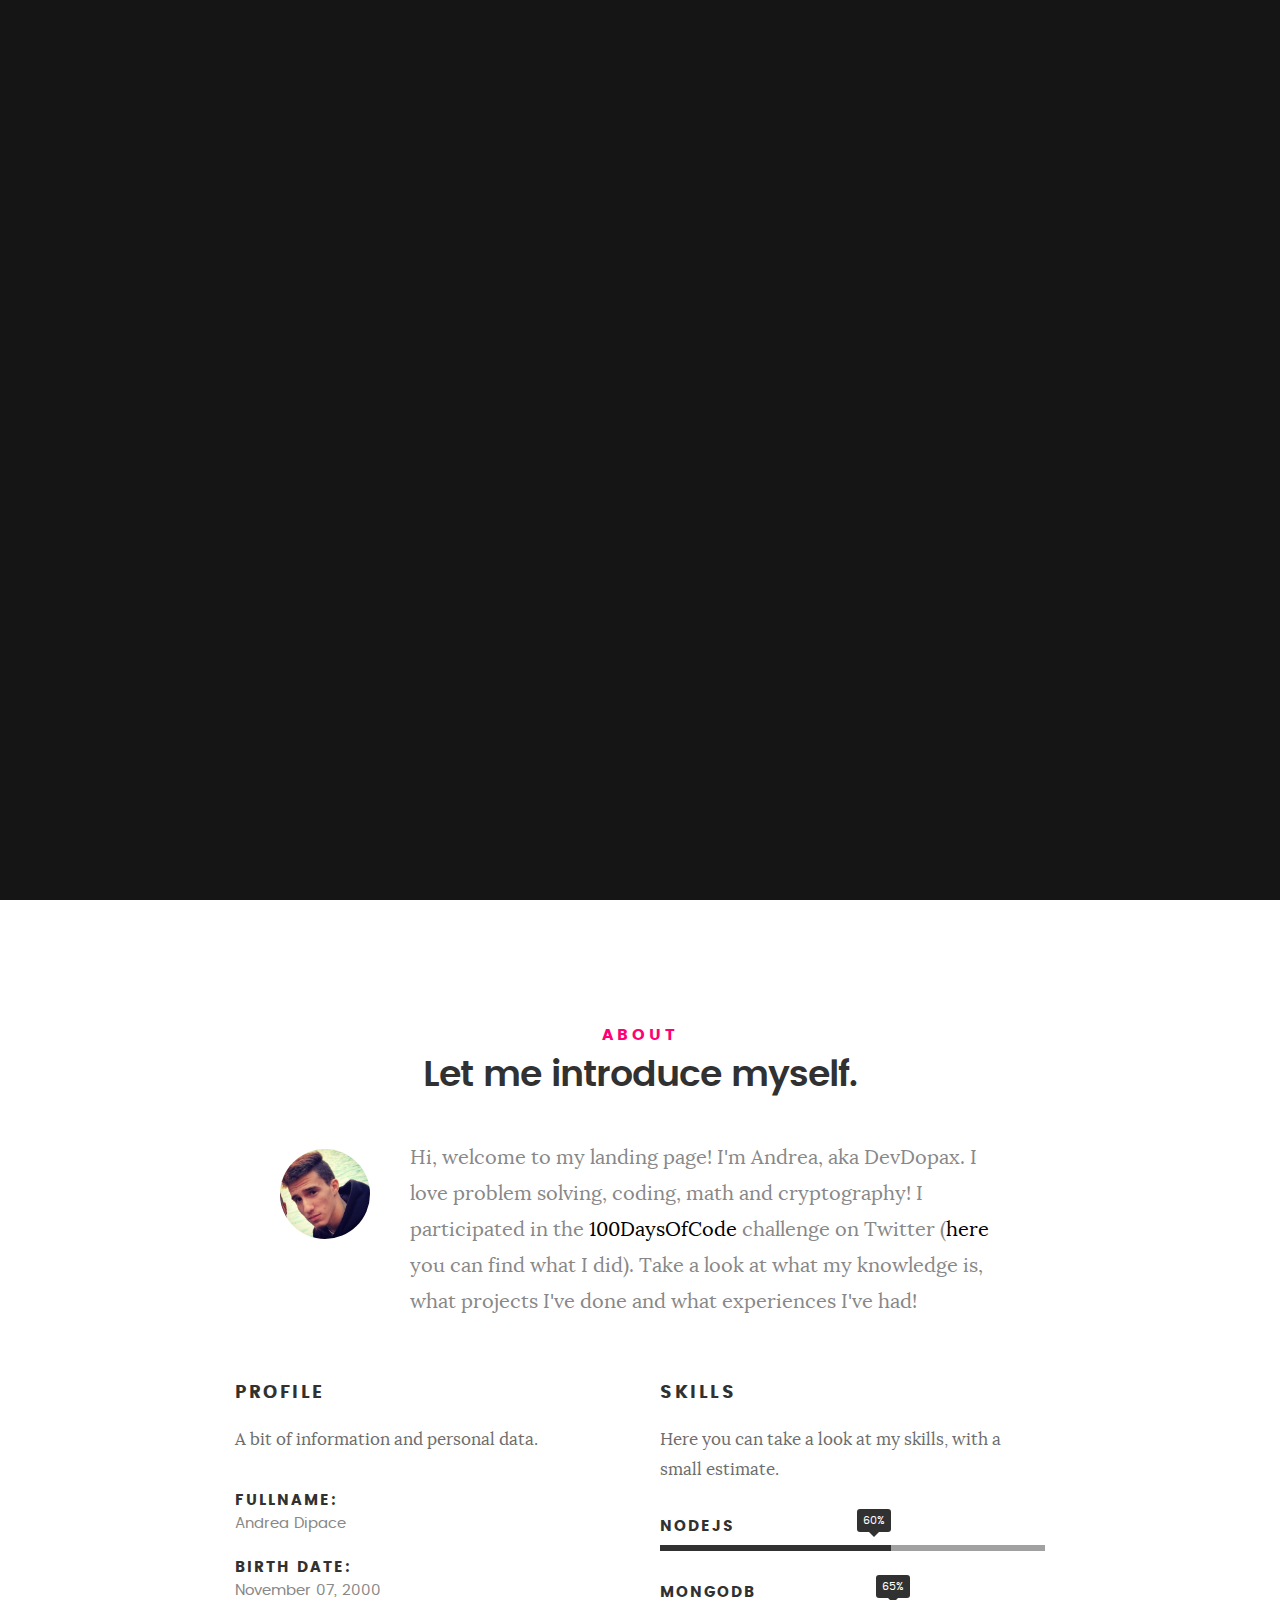
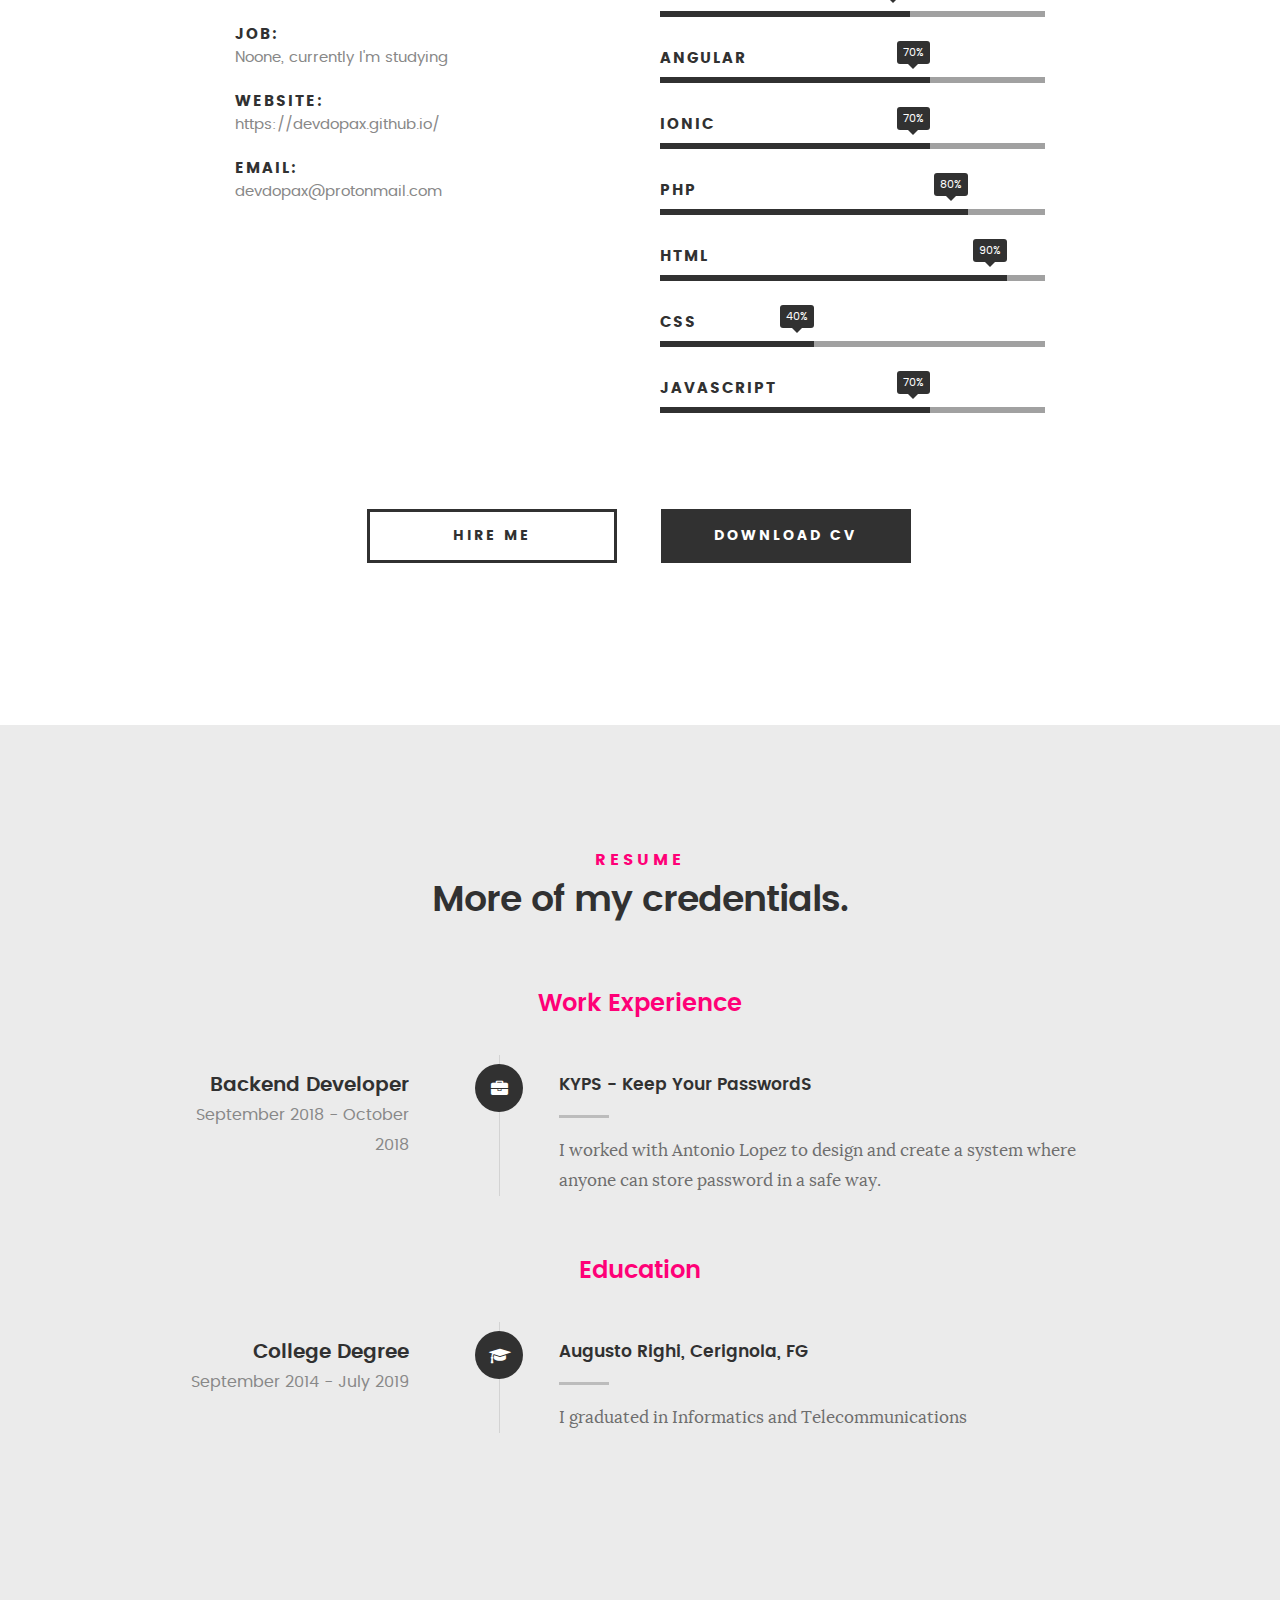
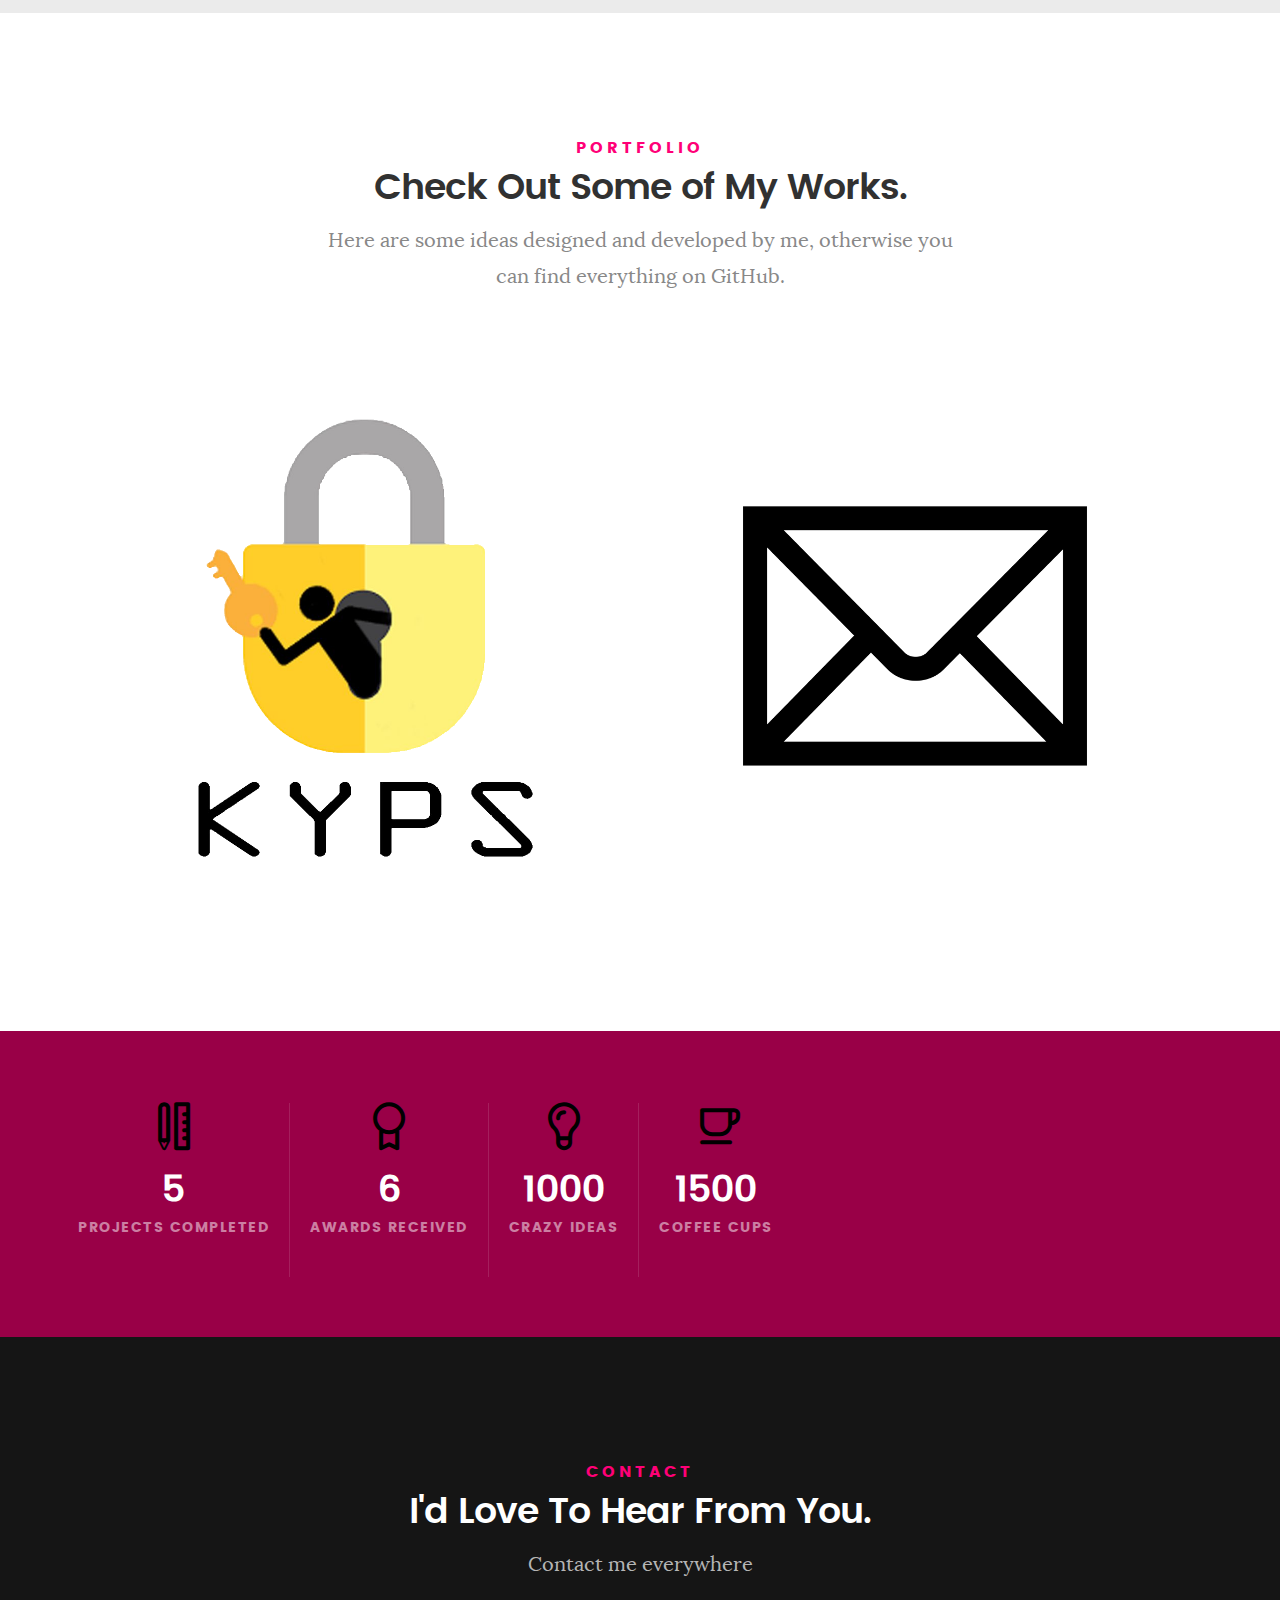
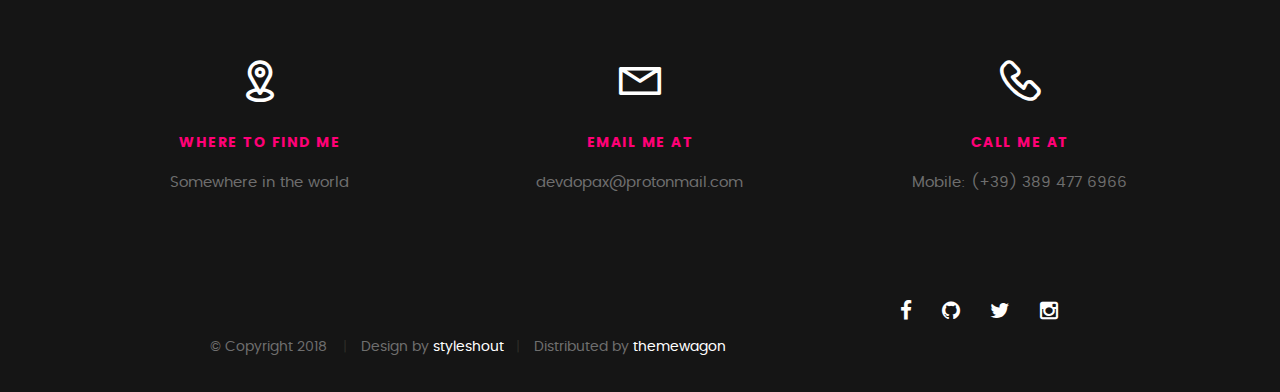
==== commit b77117e2: "Update index.html" ====
--- a/index.html
+++ b/index.html
@@ -384,7 +384,7 @@
 					   </div>
 
 			         <div class="link-box">
-			            <a href="https://github.com/DevDopax/Chat">Details</a>
+			            <a href="https://github.com/DevDopax/Opla">Details</a>
 					      <a href="#" class="popup-modal-dismiss">Close</a>
 			         </div>		      
 
@@ -666,4 +666,4 @@
 
 </body>
 
-</html>+</html>
